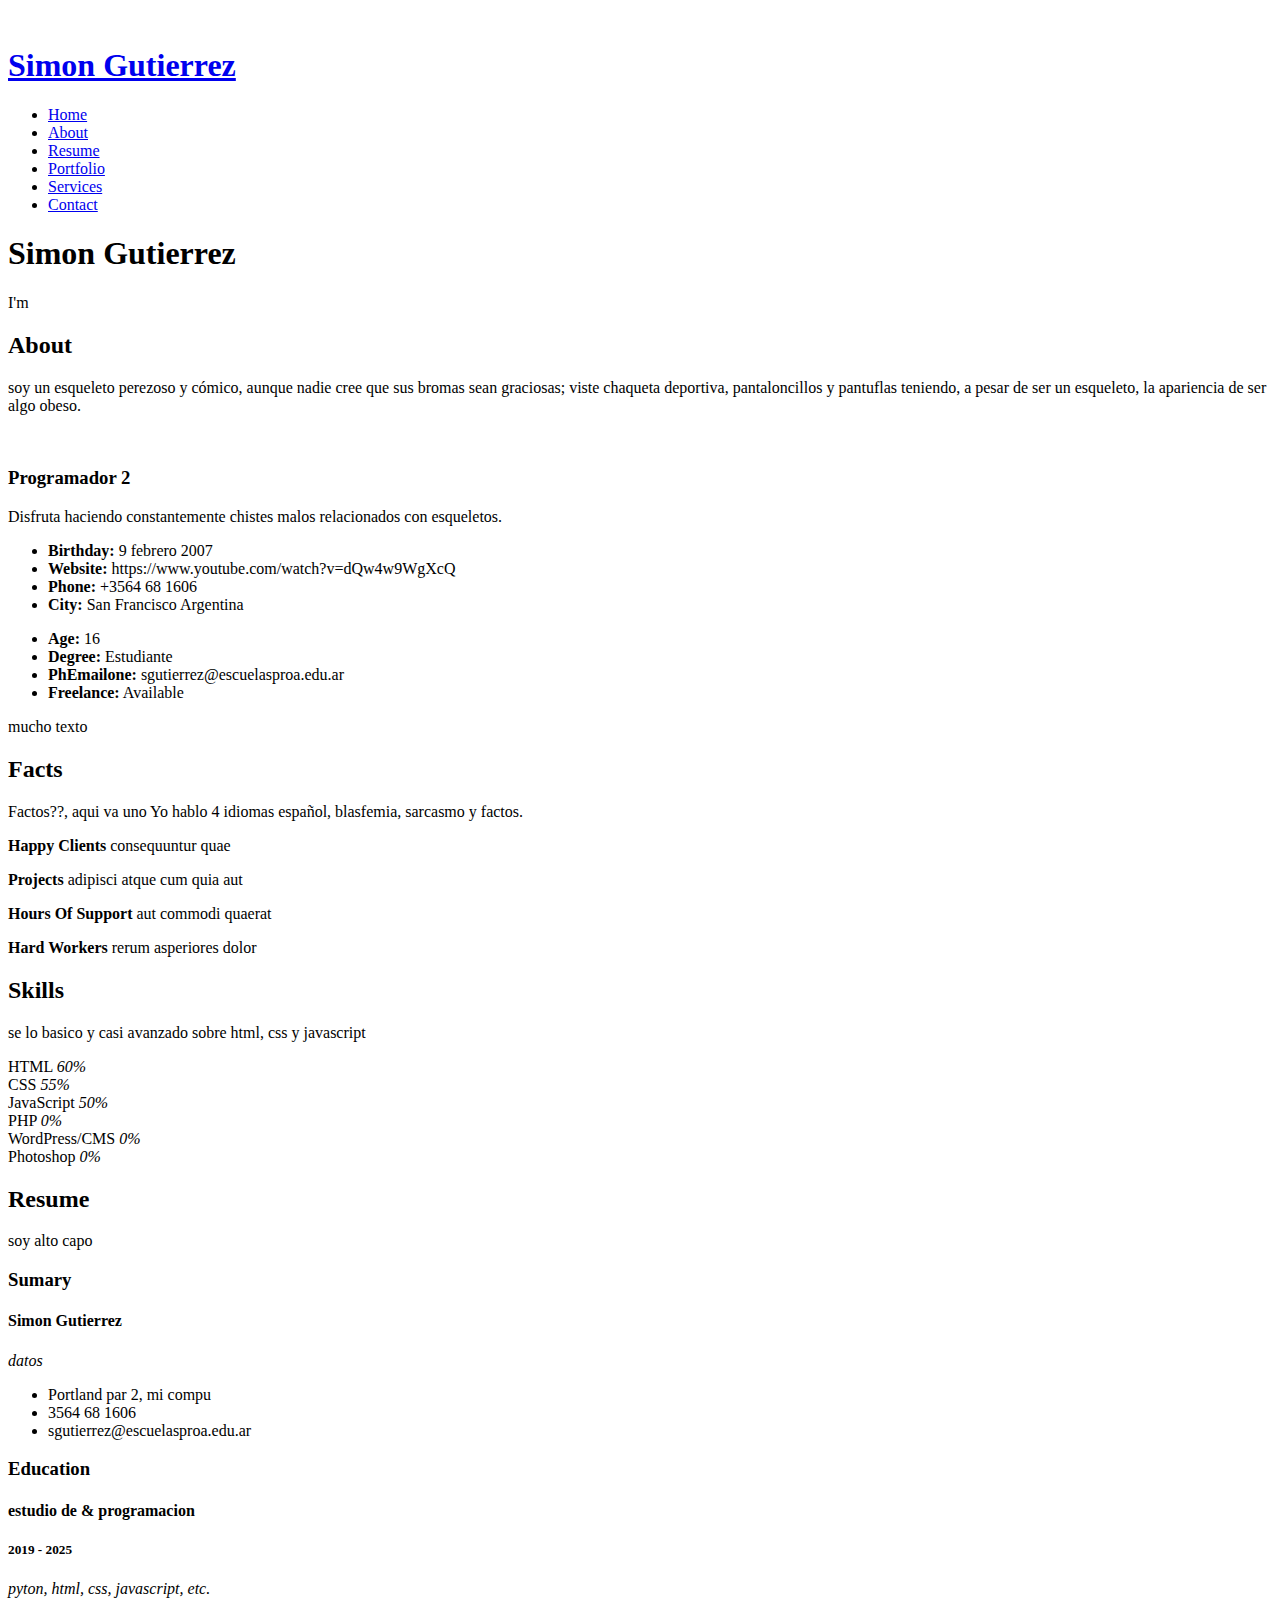
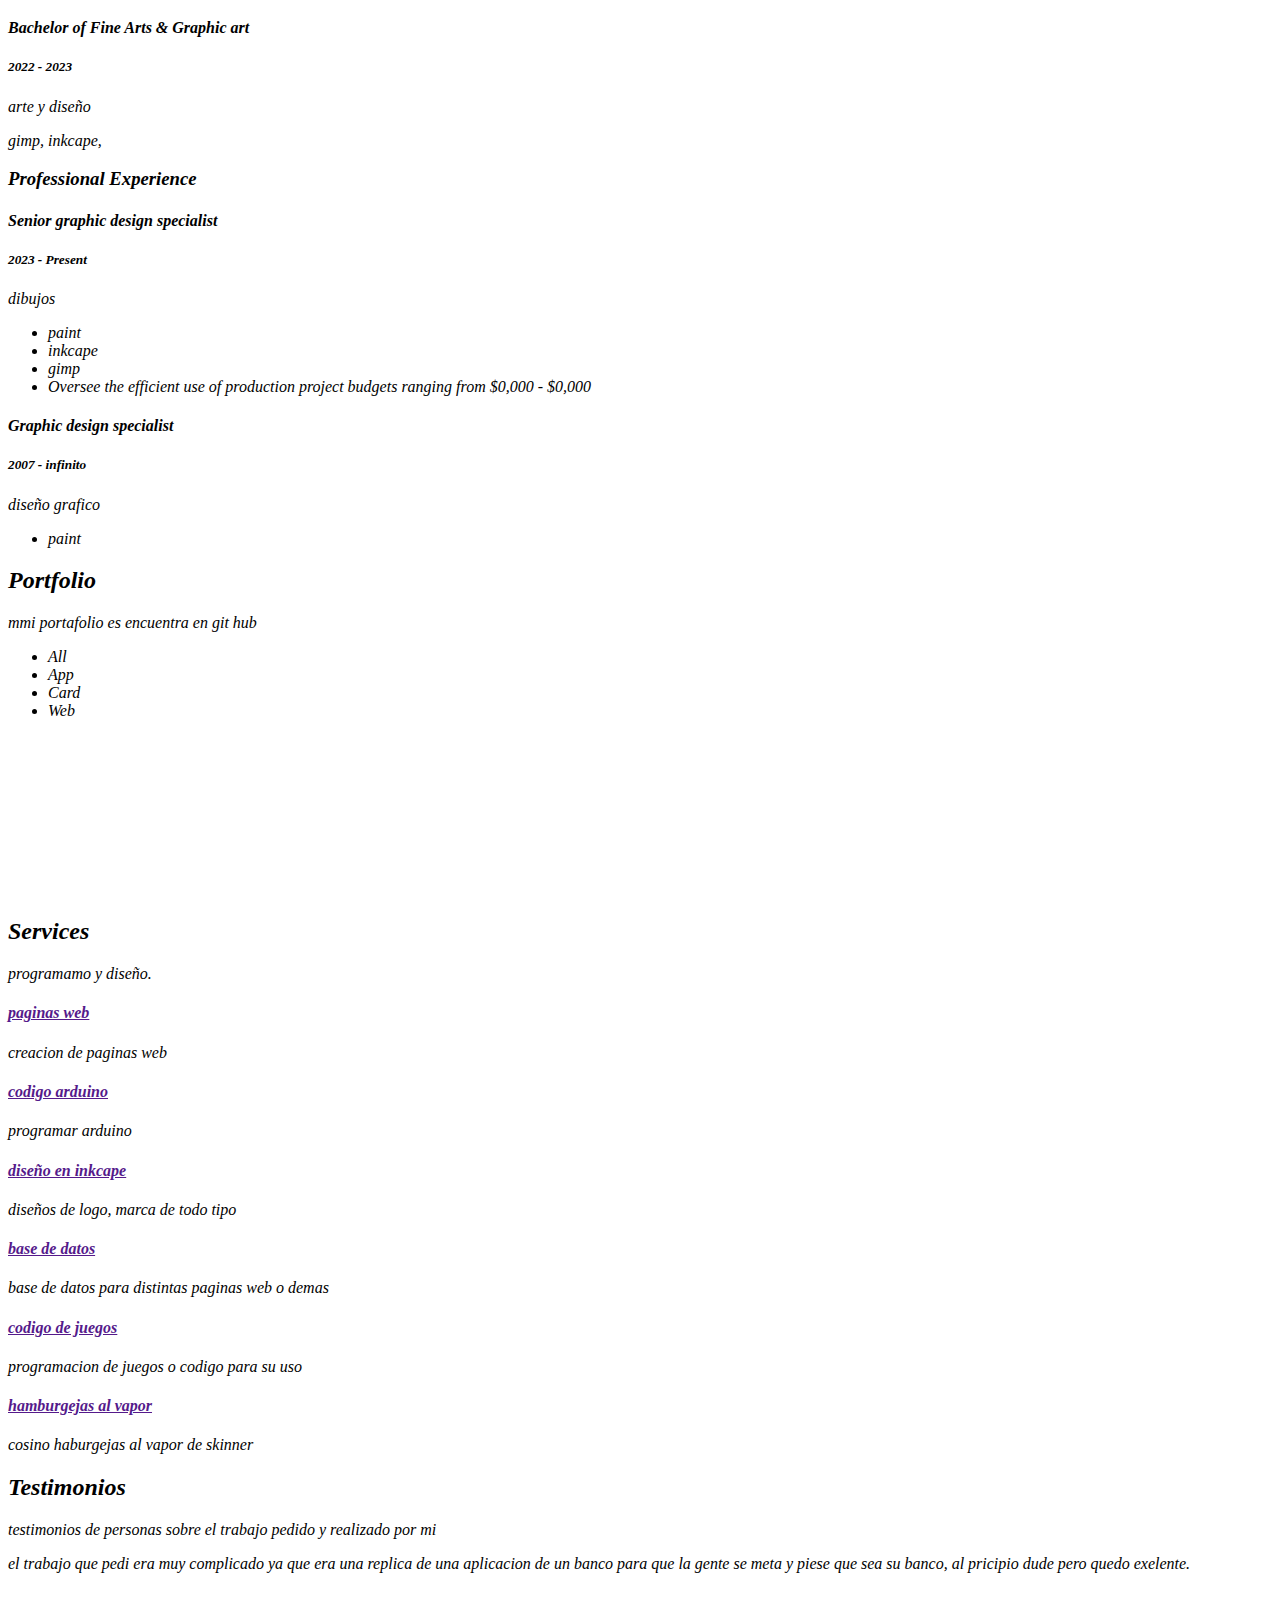
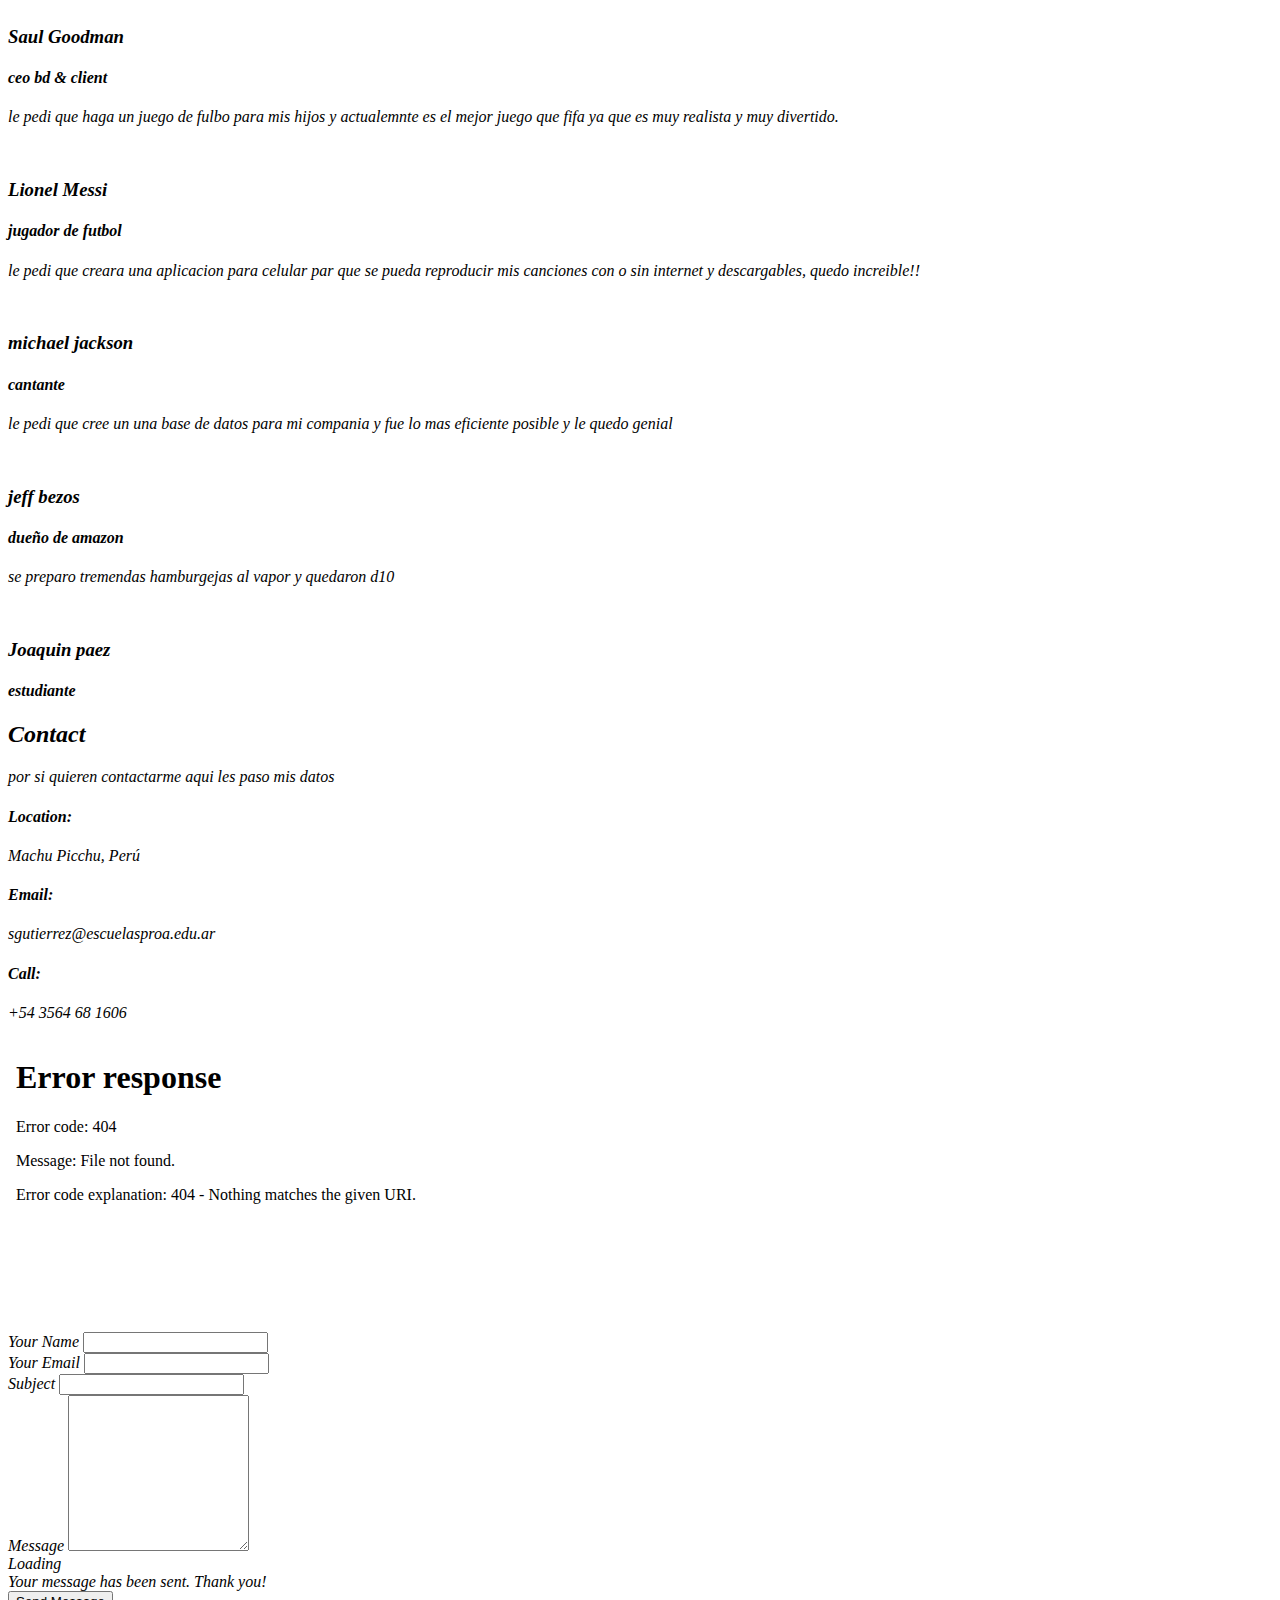
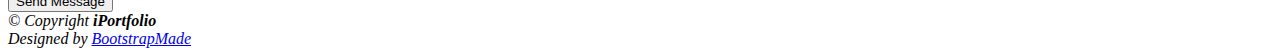
==== index.html @ d814355e "Add files via upload" ====
<!DOCTYPE html>
<html lang="en">

<head>
  <meta charset="utf-8">
  <meta content="width=device-width, initial-scale=1.0" name="viewport">

  <title>iPortfolio Bootstrap Template - Index</title>
  <meta content="" name="description">
  <meta content="" name="keywords">

  <!-- Favicons -->
  <link href="assets/img/favicon.png" rel="icon">
  <link href="assets/img/apple-touch-icon.png" rel="apple-touch-icon">

  <!-- Google Fonts -->
  <link href="https://fonts.googleapis.com/css?family=Open+Sans:300,300i,400,400i,600,600i,700,700i|Raleway:300,300i,400,400i,500,500i,600,600i,700,700i|Poppins:300,300i,400,400i,500,500i,600,600i,700,700i" rel="stylesheet">

  <!-- Vendor CSS Files -->
  <link href="assets/vendor/aos/aos.css" rel="stylesheet">
  <link href="assets/vendor/bootstrap/css/bootstrap.min.css" rel="stylesheet">
  <link href="assets/vendor/bootstrap-icons/bootstrap-icons.css" rel="stylesheet">
  <link href="assets/vendor/boxicons/css/boxicons.min.css" rel="stylesheet">
  <link href="assets/vendor/glightbox/css/glightbox.min.css" rel="stylesheet">
  <link href="assets/vendor/swiper/swiper-bundle.min.css" rel="stylesheet">

  <!-- Template Main CSS File -->
  <link href="assets/css/style.css" rel="stylesheet">

  <!-- =======================================================
  * Template Name: iPortfolio
  * Updated: Sep 18 2023 with Bootstrap v5.3.2
  * Template URL: https://bootstrapmade.com/iportfolio-bootstrap-portfolio-websites-template/
  * Author: BootstrapMade.com
  * License: https://bootstrapmade.com/license/
  ======================================================== -->
</head>

<body>

  <!-- ======= Mobile nav toggle button ======= -->
  <i class="bi bi-list mobile-nav-toggle d-xl-none"></i>

  <!-- ======= Header ======= -->
  <header id="header">
    <div class="d-flex flex-column">

      <div class="profile">
        <img src="assets/img/Gear_Fifth.webp" alt="" class="img-fluid rounded-circle">
        <h1 class="text-light"><a href="index.html">Simon Gutierrez</a></h1>
        <div class="social-links mt-3 text-center">
          <a href="#" class="twitter"><i class="bx bxl-twitter"></i></a>
          <a href="#" class="facebook"><i class="bx bxl-facebook"></i></a>
          <a href="#" class="instagram"><i class="bx bxl-instagram"></i></a>
          <a href="#" class="google-plus"><i class="bx bxl-skype"></i></a>
          <a href="#" class="linkedin"><i class="bx bxl-linkedin"></i></a>
        </div>
      </div>

      <nav id="navbar" class="nav-menu navbar">
        <ul>
          <li><a href="#hero" class="nav-link scrollto active"><i class="bx bx-home"></i> <span>Home</span></a></li>
          <li><a href="#about" class="nav-link scrollto"><i class="bx bx-user"></i> <span>About</span></a></li>
          <li><a href="#resume" class="nav-link scrollto"><i class="bx bx-file-blank"></i> <span>Resume</span></a></li>
          <li><a href="#portfolio" class="nav-link scrollto"><i class="bx bx-book-content"></i> <span>Portfolio</span></a></li>
          <li><a href="#services" class="nav-link scrollto"><i class="bx bx-server"></i> <span>Services</span></a></li>
          <li><a href="#contact" class="nav-link scrollto"><i class="bx bx-envelope"></i> <span>Contact</span></a></li>
        </ul>
      </nav><!-- .nav-menu -->
    </div>
  </header><!-- End Header -->

  <!-- ======= Hero Section ======= -->
  <section id="hero" class="d-flex flex-column justify-content-center align-items-center">
    <div class="hero-container" data-aos="fade-in">
      <h1>Simon Gutierrez</h1>
      <p>I'm <span class="typed" data-typed-items="Designer, Developer, Freelancer, Photographer"></span></p>
    </div>
  </section><!-- End Hero -->

  <main id="main">

    <!-- ======= About Section ======= -->
    <section id="about" class="about">
      <div class="container">

        <div class="section-title">
          <h2>About</h2>
          <p>soy un esqueleto perezoso y cómico, aunque nadie cree que sus bromas sean graciosas; viste chaqueta deportiva, pantaloncillos y pantuflas teniendo, a pesar de ser un esqueleto, la apariencia de ser algo obeso.</p>
        </div>

        <div class="row">
          <div class="col-lg-4" data-aos="fade-right">
            <img src="assets/img/Gear_Fifth.webp" class="img-fluid" alt="">
          </div>
          <div class="col-lg-8 pt-4 pt-lg-0 content" data-aos="fade-left">
            <h3>Programador 2</h3>
            <p class="fst-italic">
              Disfruta haciendo constantemente chistes malos relacionados con esqueletos.
            </p>
            <div class="row">
              <div class="col-lg-6">
                <ul>
                  <li><i class="bi bi-chevron-right"></i> <strong>Birthday:</strong> <span>9 febrero 2007</span></li>
                  <li><i class="bi bi-chevron-right"></i> <strong>Website:</strong> <span>https://www.youtube.com/watch?v=dQw4w9WgXcQ</span></li>
                  <li><i class="bi bi-chevron-right"></i> <strong>Phone:</strong> <span>+3564 68 1606</span></li>
                  <li><i class="bi bi-chevron-right"></i> <strong>City:</strong> <span>San Francisco Argentina</span></li>
                </ul>
              </div>
              <div class="col-lg-6">
                <ul>
                  <li><i class="bi bi-chevron-right"></i> <strong>Age:</strong> <span>16</span></li>
                  <li><i class="bi bi-chevron-right"></i> <strong>Degree:</strong> <span>Estudiante</span></li>
                  <li><i class="bi bi-chevron-right"></i> <strong>PhEmailone:</strong> <span>sgutierrez@escuelasproa.edu.ar</span></li>
                  <li><i class="bi bi-chevron-right"></i> <strong>Freelance:</strong> <span>Available</span></li>
                </ul>
              </div>
            </div>
            <p>
              mucho texto
            </p>
          </div>
        </div>

      </div>
    </section><!-- End About Section -->

    <!-- ======= Facts Section ======= -->
    <section id="facts" class="facts">
      <div class="container">

        <div class="section-title">
          <h2>Facts</h2>
          <p>Factos??, aqui va uno Yo hablo 4 idiomas español, blasfemia, sarcasmo y factos.</p>
        </div>

        <div class="row no-gutters">

          <div class="col-lg-3 col-md-6 d-md-flex align-items-md-stretch" data-aos="fade-up">
            <div class="count-box">
              <i class="bi bi-emoji-smile"></i>
              <span data-purecounter-start="0" data-purecounter-end="-101" data-purecounter-duration="2" class="purecounter"></span>
              <p><strong>Happy Clients</strong> consequuntur quae</p>
            </div>
          </div>

          <div class="col-lg-3 col-md-6 d-md-flex align-items-md-stretch" data-aos="fade-up" data-aos-delay="100">
            <div class="count-box">
              <i class="bi bi-journal-richtext"></i>
              <span data-purecounter-start="0" data-purecounter-end="2" data-purecounter-duration="1" class="purecounter"></span>
              <p><strong>Projects</strong> adipisci atque cum quia aut</p>
            </div>
          </div>

          <div class="col-lg-3 col-md-6 d-md-flex align-items-md-stretch" data-aos="fade-up" data-aos-delay="200">
            <div class="count-box">
              <i class="bi bi-headset"></i>
              <span data-purecounter-start="0" data-purecounter-end="∞" data-purecounter-duration="1" class="purecounter"></span>
              <p><strong>Hours Of Support</strong> aut commodi quaerat</p>
            </div>
          </div>

          <div class="col-lg-3 col-md-6 d-md-flex align-items-md-stretch" data-aos="fade-up" data-aos-delay="300">
            <div class="count-box">
              <i class="bi bi-people"></i>
              <span data-purecounter-start="0" data-purecounter-end="1" data-purecounter-duration="1" class="purecounter"></span>
              <p><strong>Hard Workers</strong> rerum asperiores dolor</p>
            </div>
          </div>

        </div>

      </div>
    </section><!-- End Facts Section -->

    <!-- ======= Skills Section ======= -->
    <section id="skills" class="skills section-bg">
      <div class="container">

        <div class="section-title">
          <h2>Skills</h2>
          <p> se lo basico y casi avanzado sobre html, css y javascript</p>
        </div>

        <div class="row skills-content">

          <div class="col-lg-6" data-aos="fade-up">

            <div class="progress">
              <span class="skill">HTML <i class="val">60%</i></span>
              <div class="progress-bar-wrap">
                <div class="progress-bar" role="progressbar" aria-valuenow="60" aria-valuemin="0" aria-valuemax="100"></div>
              </div>
            </div>

            <div class="progress">
              <span class="skill">CSS <i class="val">55%</i></span>
              <div class="progress-bar-wrap">
                <div class="progress-bar" role="progressbar" aria-valuenow="55" aria-valuemin="0" aria-valuemax="100"></div>
              </div>
            </div>

            <div class="progress">
              <span class="skill">JavaScript <i class="val">50%</i></span>
              <div class="progress-bar-wrap">
                <div class="progress-bar" role="progressbar" aria-valuenow="50" aria-valuemin="0" aria-valuemax="100"></div>
              </div>
            </div>

          </div>

          <div class="col-lg-6" data-aos="fade-up" data-aos-delay="100">

            <div class="progress">
              <span class="skill">PHP <i class="val">0%</i></span>
              <div class="progress-bar-wrap">
                <div class="progress-bar" role="progressbar" aria-valuenow="0" aria-valuemin="0" aria-valuemax="100"></div>
              </div>
            </div>

            <div class="progress">
              <span class="skill">WordPress/CMS <i class="val">0%</i></span>
              <div class="progress-bar-wrap">
                <div class="progress-bar" role="progressbar" aria-valuenow="0" aria-valuemin="0" aria-valuemax="100"></div>
              </div>
            </div>

            <div class="progress">
              <span class="skill">Photoshop <i class="val">0%</i></span>
              <div class="progress-bar-wrap">
                <div class="progress-bar" role="progressbar" aria-valuenow="0" aria-valuemin="0" aria-valuemax="100"></div>
              </div>
            </div>

          </div>

        </div>

      </div>
    </section><!-- End Skills Section -->

    <!-- ======= Resume Section ======= -->
    <section id="resume" class="resume">
      <div class="container">

        <div class="section-title">
          <h2>Resume</h2>
          <p> soy alto capo</p>
        </div>

        <div class="row">
          <div class="col-lg-6" data-aos="fade-up">
            <h3 class="resume-title">Sumary</h3>
            <div class="resume-item pb-0">
              <h4>Simon Gutierrez</h4>
              <p><em> datos</em></p>
              <ul>
                <li>Portland par 2, mi compu</li>
                <li>3564 68 1606</li>
                <li>sgutierrez@escuelasproa.edu.ar</li>
              </ul>
            </div>

            <h3 class="resume-title">Education</h3>
            <div class="resume-item">
              <h4> estudio de &amp; programacion</h4>
              <h5>2019 - 2025</h5>
              <p><em>  pyton, html, css, javascript, etc.</p>
            </div>
            <div class="resume-item">
              <h4>Bachelor of Fine Arts &amp; Graphic art</h4>
              <h5>2022 - 2023</h5>
              <p><em> arte y diseño</em></p>
              <p>gimp, inkcape, </p>
            </div>
          </div>
          <div class="col-lg-6" data-aos="fade-up" data-aos-delay="100">
            <h3 class="resume-title">Professional Experience</h3>
            <div class="resume-item">
              <h4>Senior graphic design specialist</h4>
              <h5>2023 - Present</h5>
              <p><em> dibujos  </em></p>
              <ul>
                <li>paint</li>
                <li>inkcape </li>
                <li>gimp</li>
                <li>Oversee the efficient use of production project budgets ranging from $0,000 - $0,000</li>
              </ul>
            </div>
            <div class="resume-item">
              <h4>Graphic design specialist</h4>
              <h5>2007 - infinito</h5>
              <p><em>diseño grafico</em></p>
              <ul>
                <li>paint</li>
               
              </ul>
            </div>
          </div>
        </div>

      </div>
    </section><!-- End Resume Section -->

    <!-- ======= Portfolio Section ======= -->
    <section id="portfolio" class="portfolio section-bg">
      <div class="container">

        <div class="section-title">
          <h2>Portfolio</h2>
          <p>mmi portafolio es encuentra en git hub</p>
        </div>

        <div class="row" data-aos="fade-up">
          <div class="col-lg-12 d-flex justify-content-center">
            <ul id="portfolio-flters">
              <li data-filter="*" class="filter-active">All</li>
              <li data-filter=".filter-app">App</li>
              <li data-filter=".filter-card">Card</li>
              <li data-filter=".filter-web">Web</li>
            </ul>
          </div>
        </div>

        <div class="row portfolio-container" data-aos="fade-up" data-aos-delay="100">

          <div class="col-lg-4 col-md-6 portfolio-item filter-app">
            <div class="portfolio-wrap">
              <img src="assets/img/portfolio/portfolio-1.jpg" class="img-fluid" alt="">
              <div class="portfolio-links">
                <a href="assets/img/portfolio/portfolio-1.jpg" data-gallery="portfolioGallery" class="portfolio-lightbox" title="App 1"><i class="bx bx-plus"></i></a>
                <a href="portfolio-details.html" title="More Details"><i class="bx bx-link"></i></a>
              </div>
            </div>
          </div>

          <div class="col-lg-4 col-md-6 portfolio-item filter-web">
            <div class="portfolio-wrap">
              <img src="assets/img/portfolio/portfolio-2.jpg" class="img-fluid" alt="">
              <div class="portfolio-links">
                <a href="assets/img/portfolio/portfolio-2.jpg" data-gallery="portfolioGallery" class="portfolio-lightbox" title="Web 3"><i class="bx bx-plus"></i></a>
                <a href="portfolio-details.html" title="More Details"><i class="bx bx-link"></i></a>
              </div>
            </div>
          </div>

          <div class="col-lg-4 col-md-6 portfolio-item filter-app">
            <div class="portfolio-wrap">
              <img src="assets/img/portfolio/portfolio-3.jpg" class="img-fluid" alt="">
              <div class="portfolio-links">
                <a href="assets/img/portfolio/portfolio-3.jpg" data-gallery="portfolioGallery" class="portfolio-lightbox" title="App 2"><i class="bx bx-plus"></i></a>
                <a href="portfolio-details.html" title="More Details"><i class="bx bx-link"></i></a>
              </div>
            </div>
          </div>

          <div class="col-lg-4 col-md-6 portfolio-item filter-card">
            <div class="portfolio-wrap">
              <img src="assets/img/portfolio/portfolio-4.jpg" class="img-fluid" alt="">
              <div class="portfolio-links">
                <a href="assets/img/portfolio/portfolio-4.jpg" data-gallery="portfolioGallery" class="portfolio-lightbox" title="Card 2"><i class="bx bx-plus"></i></a>
                <a href="portfolio-details.html" title="More Details"><i class="bx bx-link"></i></a>
              </div>
            </div>
          </div>

          <div class="col-lg-4 col-md-6 portfolio-item filter-web">
            <div class="portfolio-wrap">
              <img src="assets/img/portfolio/portfolio-5.jpg" class="img-fluid" alt="">
              <div class="portfolio-links">
                <a href="assets/img/portfolio/portfolio-5.jpg" data-gallery="portfolioGallery" class="portfolio-lightbox" title="Web 2"><i class="bx bx-plus"></i></a>
                <a href="portfolio-details.html" title="More Details"><i class="bx bx-link"></i></a>
              </div>
            </div>
          </div>

          <div class="col-lg-4 col-md-6 portfolio-item filter-app">
            <div class="portfolio-wrap">
              <img src="assets/img/portfolio/portfolio-6.jpg" class="img-fluid" alt="">
              <div class="portfolio-links">
                <a href="assets/img/portfolio/portfolio-6.jpg" data-gallery="portfolioGallery" class="portfolio-lightbox" title="App 3"><i class="bx bx-plus"></i></a>
                <a href="portfolio-details.html" title="More Details"><i class="bx bx-link"></i></a>
              </div>
            </div>
          </div>

          <div class="col-lg-4 col-md-6 portfolio-item filter-card">
            <div class="portfolio-wrap">
              <img src="assets/img/portfolio/portfolio-7.jpg" class="img-fluid" alt="">
              <div class="portfolio-links">
                <a href="assets/img/portfolio/portfolio-7.jpg" data-gallery="portfolioGallery" class="portfolio-lightbox" title="Card 1"><i class="bx bx-plus"></i></a>
                <a href="portfolio-details.html" title="More Details"><i class="bx bx-link"></i></a>
              </div>
            </div>
          </div>

          <div class="col-lg-4 col-md-6 portfolio-item filter-card">
            <div class="portfolio-wrap">
              <img src="assets/img/portfolio/portfolio-8.jpg" class="img-fluid" alt="">
              <div class="portfolio-links">
                <a href="assets/img/portfolio/portfolio-8.jpg" data-gallery="portfolioGallery" class="portfolio-lightbox" title="Card 3"><i class="bx bx-plus"></i></a>
                <a href="portfolio-details.html" title="More Details"><i class="bx bx-link"></i></a>
              </div>
            </div>
          </div>

          <div class="col-lg-4 col-md-6 portfolio-item filter-web">
            <div class="portfolio-wrap">
              <img src="assets/img/portfolio/portfolio-9.jpg" class="img-fluid" alt="">
              <div class="portfolio-links">
                <a href="assets/img/portfolio/portfolio-9.jpg" data-gallery="portfolioGallery" class="portfolio-lightbox" title="Web 3"><i class="bx bx-plus"></i></a>
                <a href="portfolio-details.html" title="More Details"><i class="bx bx-link"></i></a>
              </div>
            </div>
          </div>

        </div>

      </div>
    </section><!-- End Portfolio Section -->

    <!-- ======= Services Section ======= -->
    <section id="services" class="services">
      <div class="container">

        <div class="section-title">
          <h2>Services</h2>
          <p>programamo y diseño.</p>
        </div>

        <div class="row">
          <div class="col-lg-4 col-md-6 icon-box" data-aos="fade-up">
            <div class="icon"><i class="bi bi-briefcase"></i></div>
            <h4 class="title"><a href="">paginas web</a></h4>
            <p class="description">creacion de paginas web </p>
          </div>
          <div class="col-lg-4 col-md-6 icon-box" data-aos="fade-up" data-aos-delay="100">
            <div class="icon"><i class="bi bi-card-checklist"></i></div>
            <h4 class="title"><a href="">codigo arduino</a></h4>
            <p class="description">programar arduino</p>
          </div>
          <div class="col-lg-4 col-md-6 icon-box" data-aos="fade-up" data-aos-delay="200">
            <div class="icon"><i class="bi bi-bar-chart"></i></div>
            <h4 class="title"><a href="">diseño en inkcape</a></h4>
            <p class="description">diseños de logo, marca de todo tipo</p>
          </div>
          <div class="col-lg-4 col-md-6 icon-box" data-aos="fade-up" data-aos-delay="300">
            <div class="icon"><i class="bi bi-binoculars"></i></div>
            <h4 class="title"><a href="">base de datos</a></h4>
            <p class="description">base de datos para distintas paginas web o demas</p>
          </div>
          <div class="col-lg-4 col-md-6 icon-box" data-aos="fade-up" data-aos-delay="400">
            <div class="icon"><i class="bi bi-brightness-high"></i></div>
            <h4 class="title"><a href="">codigo de juegos</a></h4>
            <p class="description">programacion de juegos o codigo para su uso</p>
          </div>
          <div class="col-lg-4 col-md-6 icon-box" data-aos="fade-up" data-aos-delay="500">
            <div class="icon"><i class="bi bi-calendar4-week"></i></div>
            <h4 class="title"><a href="">hamburgejas al vapor</a></h4>
            <p class="description">cosino haburgejas al vapor de skinner</p>
          </div>
        </div>

      </div>
    </section><!-- End Services Section -->

    <!-- ======= Testimonials Section ======= -->
    <section id="testimonials" class="testimonials section-bg">
      <div class="container">

        <div class="section-title">
          <h2>Testimonios</h2>
          <p>testimonios de personas sobre el trabajo pedido y realizado por mi</p>
        </div>

        <div class="testimonials-slider swiper" data-aos="fade-up" data-aos-delay="100">
          <div class="swiper-wrapper">

            <div class="swiper-slide">
              <div class="testimonial-item" data-aos="fade-up">
                <p>
                  <i class="bx bxs-quote-alt-left quote-icon-left"></i>
                  el trabajo que pedi era muy complicado ya que era una replica de una aplicacion de un banco para que la gente se meta y piese que sea su banco, al pricipio dude pero quedo exelente.
                  <i class="bx bxs-quote-alt-right quote-icon-right"></i>
                </p>
                <img src="assets/img/saul.jpg" class="testimonial-img" alt="">
                <h3>Saul Goodman</h3>
                <h4>ceo bd &amp; client</h4>
              </div>
            </div><!-- End testimonial item -->

            <div class="swiper-slide">
              <div class="testimonial-item" data-aos="fade-up" data-aos-delay="100">
                <p>
                  <i class="bx bxs-quote-alt-left quote-icon-left"></i>
                  le pedi que haga un juego de fulbo para mis hijos y actualemnte es el mejor juego que fifa ya que es muy realista y muy divertido.
                  <i class="bx bxs-quote-alt-right quote-icon-right"></i>
                </p>
                <img src="assets/img/messi.jpg" class="testimonial-img" alt="">
                <h3>Lionel Messi</h3>
                <h4>jugador de futbol</h4>
              </div>
            </div><!-- End testimonial item -->

            <div class="swiper-slide">
              <div class="testimonial-item" data-aos="fade-up" data-aos-delay="200">
                <p>
                  <i class="bx bxs-quote-alt-left quote-icon-left"></i>
                  le pedi que creara una aplicacion para celular par que se pueda reproducir mis canciones con o sin internet y descargables, quedo increible!!
                  <i class="bx bxs-quote-alt-right quote-icon-right"></i>
                </p>
                <img src="assets/img/hehe.jpg" class="testimonial-img" alt="">
                <h3>michael jackson</h3>
                <h4>cantante</h4>
              </div>
            </div><!-- End testimonial item -->

            <div class="swiper-slide">
              <div class="testimonial-item" data-aos="fade-up" data-aos-delay="300">
                <p>
                  <i class="bx bxs-quote-alt-left quote-icon-left"></i>
                  le pedi que cree un una base de datos para mi compania y fue lo mas eficiente posible y le quedo genial
                  <i class="bx bxs-quote-alt-right quote-icon-right"></i>
                </p>
                <img src="assets/img/jeff.jpg" class="testimonial-img" alt="">
                <h3>jeff bezos</h3>
                <h4>dueño de amazon</h4>
              </div>
            </div><!-- End testimonial item -->

            <div class="swiper-slide">
              <div class="testimonial-item" data-aos="fade-up" data-aos-delay="400">
                <p>
                  <i class="bx bxs-quote-alt-left quote-icon-left"></i>
                  se preparo tremendas hamburgejas al vapor y quedaron d10
                  <i class="bx bxs-quote-alt-right quote-icon-right"></i>
                </p>
                <img src="assets/img/kiwi.jpg" class="testimonial-img" alt="">
                <h3>Joaquin paez</h3>
                <h4>estudiante</h4>
              </div>
            </div><!-- End testimonial item -->

          </div>
          <div class="swiper-pagination"></div>
        </div>

      </div>
    </section><!-- End Testimonials Section -->

    <!-- ======= Contact Section ======= -->
    <section id="contact" class="contact">
      <div class="container">

        <div class="section-title">
          <h2>Contact</h2>
          <p>por si quieren contactarme aqui les paso mis datos</p>
        </div>

        <div class="row" data-aos="fade-in">

          <div class="col-lg-5 d-flex align-items-stretch">
            <div class="info">
              <div class="address">
                <i class="bi bi-geo-alt"></i>
                <h4>Location:</h4>
                <p>Machu Picchu, Perú</p>
              </div>

              <div class="email">
                <i class="bi bi-envelope"></i>
                <h4>Email:</h4>
                <p>sgutierrez@escuelasproa.edu.ar</p>
              </div>

              <div class="phone">
                <i class="bi bi-phone"></i>
                <h4>Call:</h4>
                <p>+54 3564 68 1606</p>
              </div>

              <iframe src="assets/img/perucausa.jpg" frameborder="0" style="border:0; width: 100%; height: 290px;" allowfullscreen></iframe>
            </div>

          </div>

          <div class="col-lg-7 mt-5 mt-lg-0 d-flex align-items-stretch">
            <form action="forms/contact.php" method="post" role="form" class="php-email-form">
              <div class="row">
                <div class="form-group col-md-6">
                  <label for="name">Your Name</label>
                  <input type="text" name="name" class="form-control" id="name" required>
                </div>
                <div class="form-group col-md-6">
                  <label for="name">Your Email</label>
                  <input type="email" class="form-control" name="email" id="email" required>
                </div>
              </div>
              <div class="form-group">
                <label for="name">Subject</label>
                <input type="text" class="form-control" name="subject" id="subject" required>
              </div>
              <div class="form-group">
                <label for="name">Message</label>
                <textarea class="form-control" name="message" rows="10" required></textarea>
              </div>
              <div class="my-3">
                <div class="loading">Loading</div>
                <div class="error-message"></div>
                <div class="sent-message">Your message has been sent. Thank you!</div>
              </div>
              <div class="text-center"><button type="submit">Send Message</button></div>
            </form>
          </div>

        </div>

      </div>
    </section><!-- End Contact Section -->

  </main><!-- End #main -->

  <!-- ======= Footer ======= -->
  <footer id="footer">
    <div class="container">
      <div class="copyright">
        &copy; Copyright <strong><span>iPortfolio</span></strong>
      </div>
      <div class="credits">
        <!-- All the links in the footer should remain intact. -->
        <!-- You can delete the links only if you purchased the pro version. -->
        <!-- Licensing information: https://bootstrapmade.com/license/ -->
        <!-- Purchase the pro version with working PHP/AJAX contact form: https://bootstrapmade.com/iportfolio-bootstrap-portfolio-websites-template/ -->
        Designed by <a href="https://bootstrapmade.com/">BootstrapMade</a>
      </div>
    </div>
  </footer><!-- End  Footer -->

  <a href="#" class="back-to-top d-flex align-items-center justify-content-center"><i class="bi bi-arrow-up-short"></i></a>

  <!-- Vendor JS Files -->
  <script src="assets/vendor/purecounter/purecounter_vanilla.js"></script>
  <script src="assets/vendor/aos/aos.js"></script>
  <script src="assets/vendor/bootstrap/js/bootstrap.bundle.min.js"></script>
  <script src="assets/vendor/glightbox/js/glightbox.min.js"></script>
  <script src="assets/vendor/isotope-layout/isotope.pkgd.min.js"></script>
  <script src="assets/vendor/swiper/swiper-bundle.min.js"></script>
  <script src="assets/vendor/typed.js/typed.umd.js"></script>
  <script src="assets/vendor/waypoints/noframework.waypoints.js"></script>
  <script src="assets/vendor/php-email-form/validate.js"></script>

  <!-- Template Main JS File -->
  <script src="assets/js/main.js"></script>

</body>

</html>
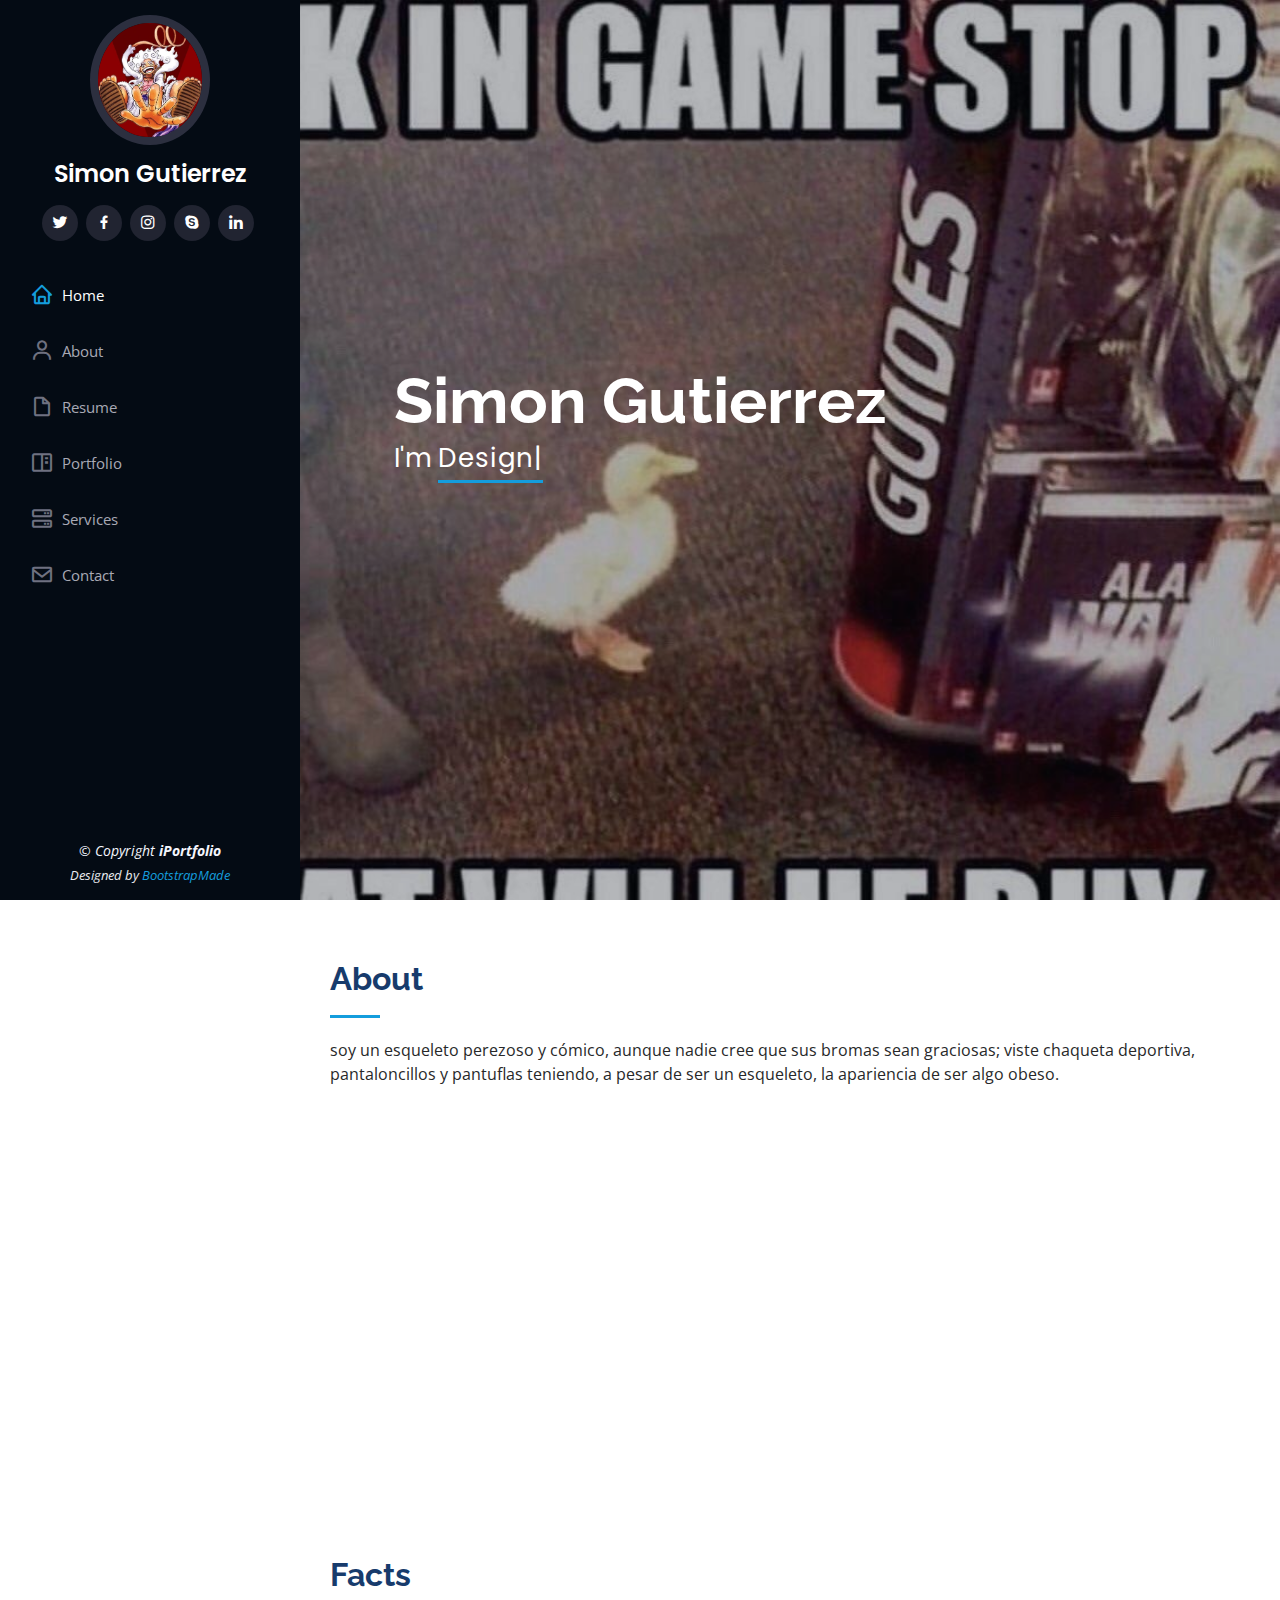
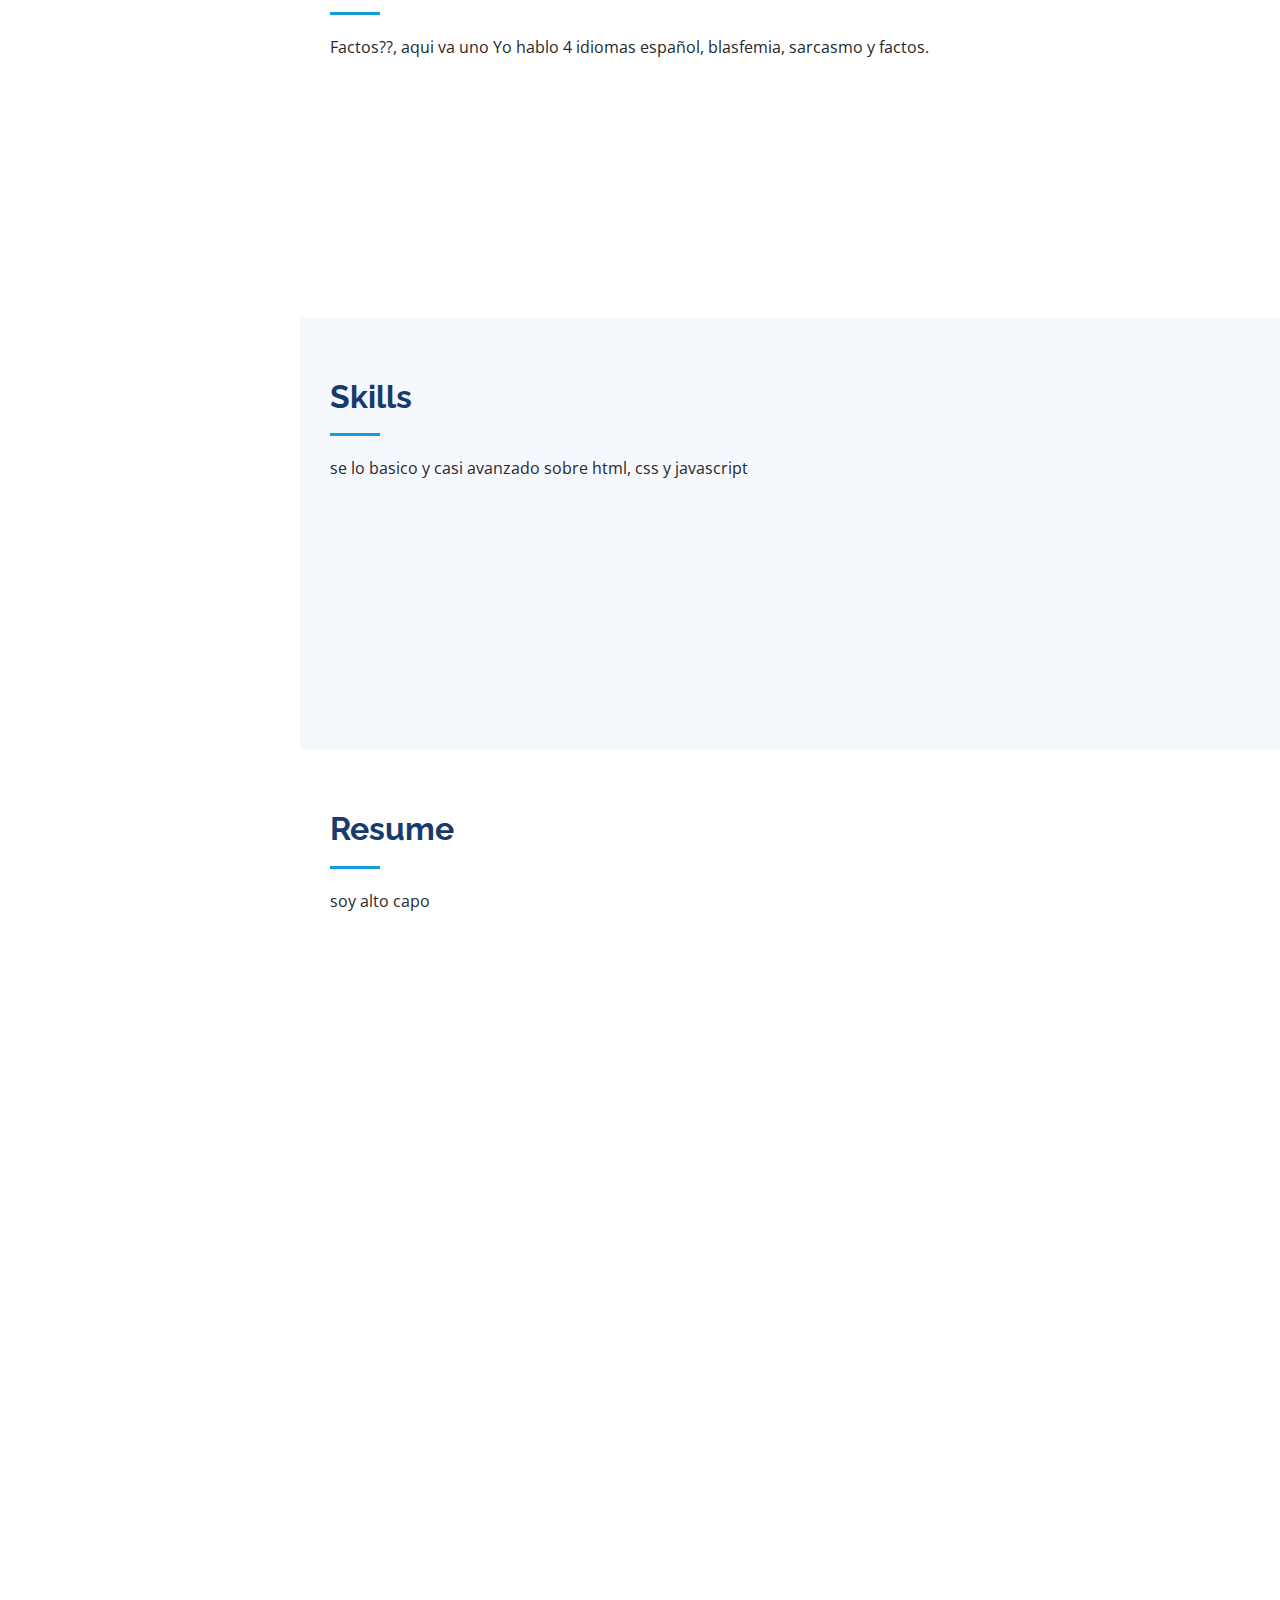
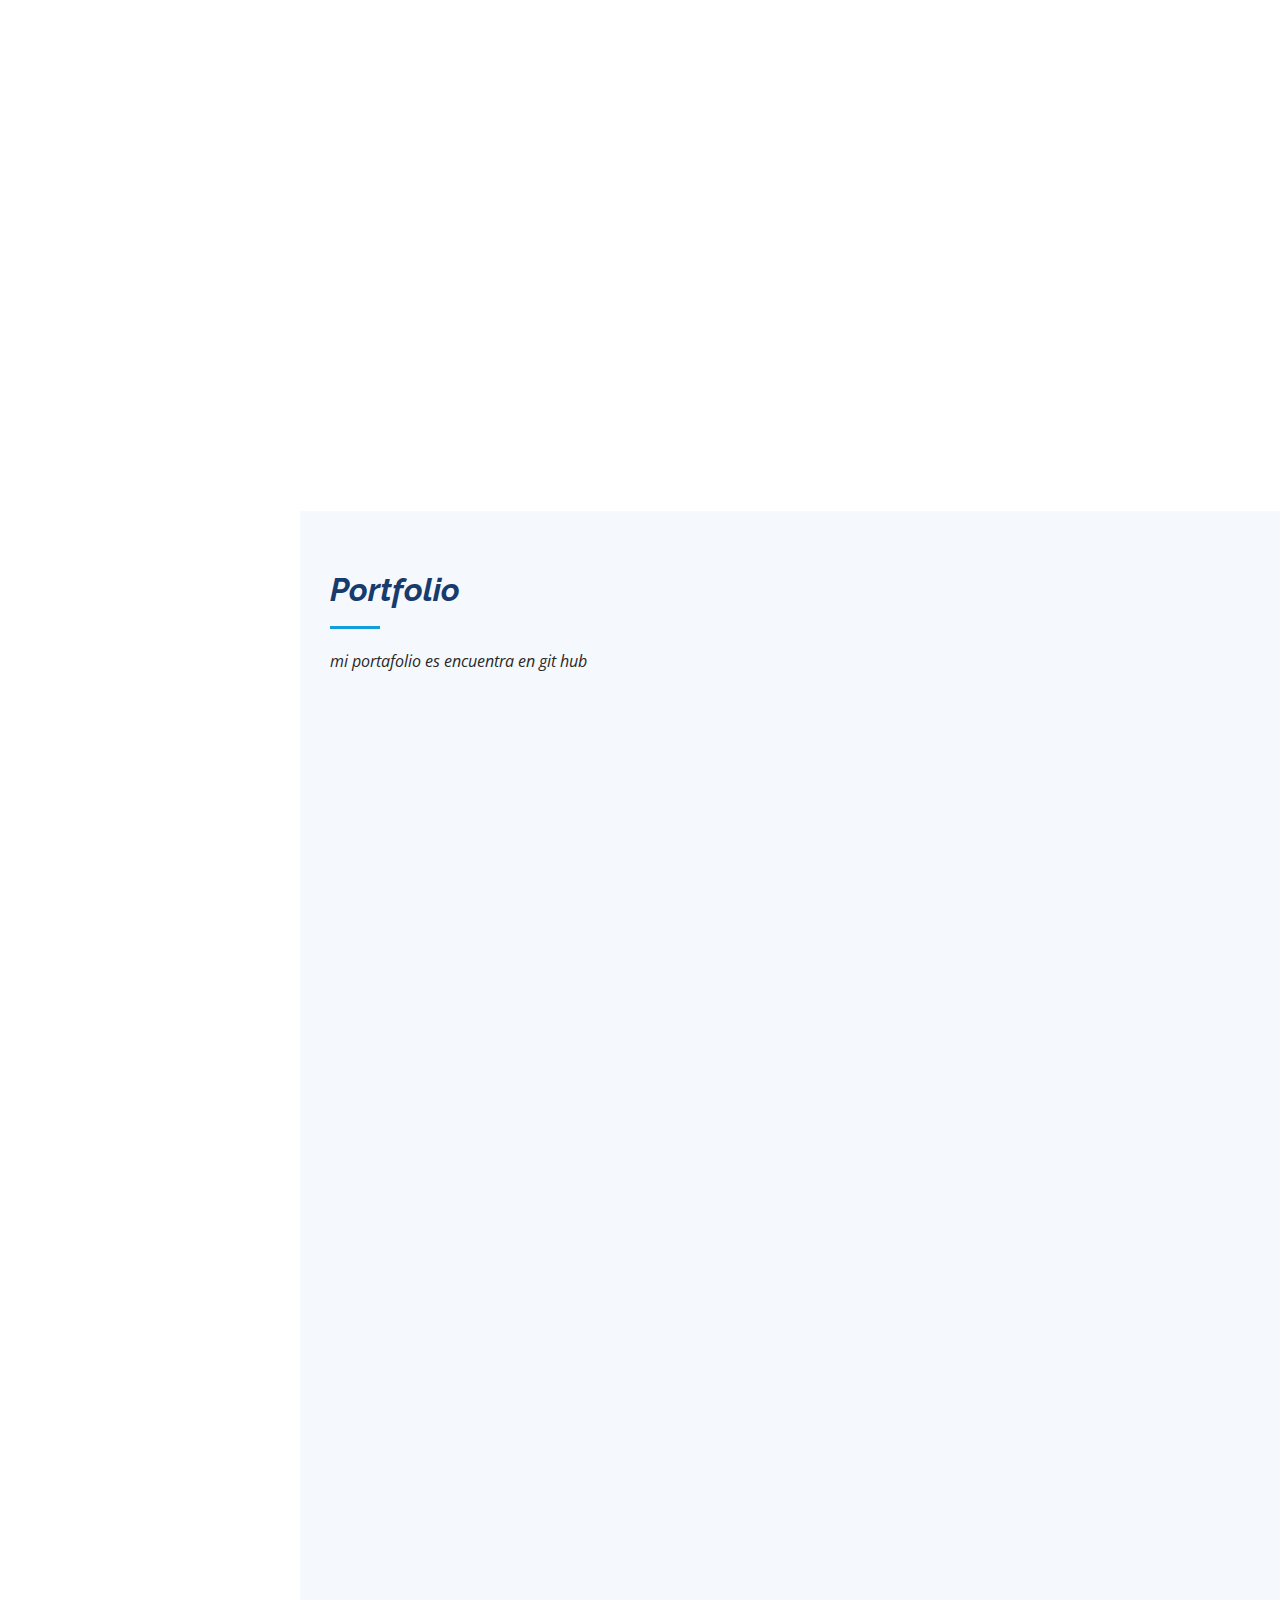
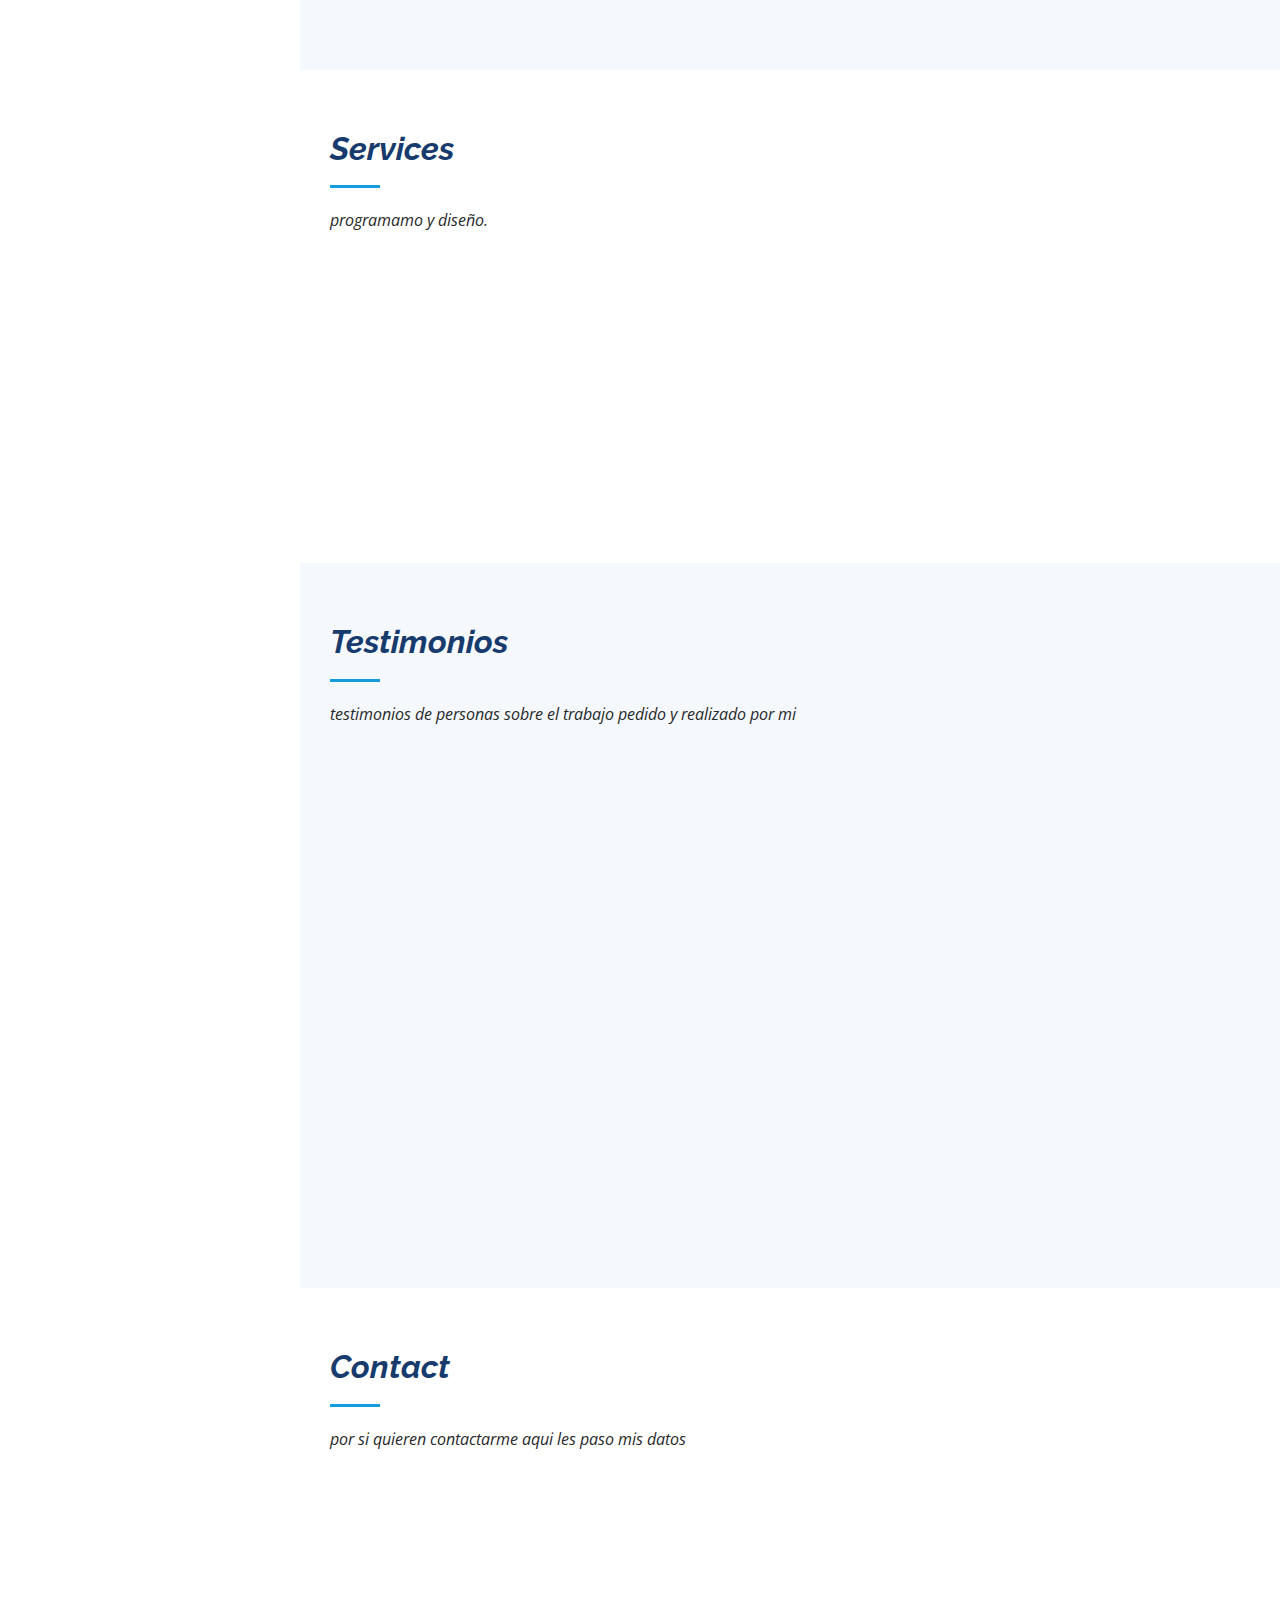
==== commit 4126b0db: "Add files via upload" ====
--- a/index.html
+++ b/index.html
@@ -308,7 +308,7 @@
 
         <div class="section-title">
           <h2>Portfolio</h2>
-          <p>mmi portafolio es encuentra en git hub</p>
+          <p>mi portafolio es encuentra en git hub</p>
         </div>
 
         <div class="row" data-aos="fade-up">
@@ -326,9 +326,9 @@
 
           <div class="col-lg-4 col-md-6 portfolio-item filter-app">
             <div class="portfolio-wrap">
-              <img src="assets/img/portfolio/portfolio-1.jpg" class="img-fluid" alt="">
-              <div class="portfolio-links">
-                <a href="assets/img/portfolio/portfolio-1.jpg" data-gallery="portfolioGallery" class="portfolio-lightbox" title="App 1"><i class="bx bx-plus"></i></a>
+              <img src="assets/img/portfolio/mc.jpg" class="img-fluid" alt="">
+              <div class="portfolio-links">
+                <a href="assets/img/portfolio/mc.jpg" data-gallery="portfolioGallery" class="portfolio-lightbox" title="App 1"><i class="bx bx-plus"></i></a>
                 <a href="portfolio-details.html" title="More Details"><i class="bx bx-link"></i></a>
               </div>
             </div>
@@ -336,9 +336,9 @@
 
           <div class="col-lg-4 col-md-6 portfolio-item filter-web">
             <div class="portfolio-wrap">
-              <img src="assets/img/portfolio/portfolio-2.jpg" class="img-fluid" alt="">
-              <div class="portfolio-links">
-                <a href="assets/img/portfolio/portfolio-2.jpg" data-gallery="portfolioGallery" class="portfolio-lightbox" title="Web 3"><i class="bx bx-plus"></i></a>
+              <img src="assets/img/portfolio/ml.jpg" class="img-fluid" alt="">
+              <div class="portfolio-links">
+                <a href="assets/img/portfolio/ml.png" data-gallery="portfolioGallery" class="portfolio-lightbox" title="Web 3"><i class="bx bx-plus"></i></a>
                 <a href="portfolio-details.html" title="More Details"><i class="bx bx-link"></i></a>
               </div>
             </div>
@@ -346,9 +346,9 @@
 
           <div class="col-lg-4 col-md-6 portfolio-item filter-app">
             <div class="portfolio-wrap">
-              <img src="assets/img/portfolio/portfolio-3.jpg" class="img-fluid" alt="">
-              <div class="portfolio-links">
-                <a href="assets/img/portfolio/portfolio-3.jpg" data-gallery="portfolioGallery" class="portfolio-lightbox" title="App 2"><i class="bx bx-plus"></i></a>
+              <img src="assets/img/portfolio/descarga.jpg" class="img-fluid" alt="">
+              <div class="portfolio-links">
+                <a href="assets/img/portfolio/descarga.jpg" data-gallery="portfolioGallery" class="portfolio-lightbox" title="App 2"><i class="bx bx-plus"></i></a>
                 <a href="portfolio-details.html" title="More Details"><i class="bx bx-link"></i></a>
               </div>
             </div>
@@ -356,9 +356,9 @@
 
           <div class="col-lg-4 col-md-6 portfolio-item filter-card">
             <div class="portfolio-wrap">
-              <img src="assets/img/portfolio/portfolio-4.jpg" class="img-fluid" alt="">
-              <div class="portfolio-links">
-                <a href="assets/img/portfolio/portfolio-4.jpg" data-gallery="portfolioGallery" class="portfolio-lightbox" title="Card 2"><i class="bx bx-plus"></i></a>
+              <img src="assets/img/portfolio/mcard.JPG" class="img-fluid" alt="">
+              <div class="portfolio-links">
+                <a href="assets/img/portfolio/mcard.JPG" data-gallery="portfolioGallery" class="portfolio-lightbox" title="Card 2"><i class="bx bx-plus"></i></a>
                 <a href="portfolio-details.html" title="More Details"><i class="bx bx-link"></i></a>
               </div>
             </div>
@@ -366,9 +366,9 @@
 
           <div class="col-lg-4 col-md-6 portfolio-item filter-web">
             <div class="portfolio-wrap">
-              <img src="assets/img/portfolio/portfolio-5.jpg" class="img-fluid" alt="">
-              <div class="portfolio-links">
-                <a href="assets/img/portfolio/portfolio-5.jpg" data-gallery="portfolioGallery" class="portfolio-lightbox" title="Web 2"><i class="bx bx-plus"></i></a>
+              <img src="assets/img/portfolio/cg.png" class="img-fluid" alt="">
+              <div class="portfolio-links">
+                <a href="assets/img/portfolio/cg.png" data-gallery="portfolioGallery" class="portfolio-lightbox" title="Web 2"><i class="bx bx-plus"></i></a>
                 <a href="portfolio-details.html" title="More Details"><i class="bx bx-link"></i></a>
               </div>
             </div>
@@ -376,9 +376,9 @@
 
           <div class="col-lg-4 col-md-6 portfolio-item filter-app">
             <div class="portfolio-wrap">
-              <img src="assets/img/portfolio/portfolio-6.jpg" class="img-fluid" alt="">
-              <div class="portfolio-links">
-                <a href="assets/img/portfolio/portfolio-6.jpg" data-gallery="portfolioGallery" class="portfolio-lightbox" title="App 3"><i class="bx bx-plus"></i></a>
+              <img src="assets/img/portfolio/sp.png" class="img-fluid" alt="">
+              <div class="portfolio-links">
+                <a href="assets/img/portfolio/sp.png" data-gallery="portfolioGallery" class="portfolio-lightbox" title="App 3"><i class="bx bx-plus"></i></a>
                 <a href="portfolio-details.html" title="More Details"><i class="bx bx-link"></i></a>
               </div>
             </div>
@@ -386,9 +386,9 @@
 
           <div class="col-lg-4 col-md-6 portfolio-item filter-card">
             <div class="portfolio-wrap">
-              <img src="assets/img/portfolio/portfolio-7.jpg" class="img-fluid" alt="">
-              <div class="portfolio-links">
-                <a href="assets/img/portfolio/portfolio-7.jpg" data-gallery="portfolioGallery" class="portfolio-lightbox" title="Card 1"><i class="bx bx-plus"></i></a>
+              <img src="assets/img/portfolio/v.png" class="img-fluid" alt="">
+              <div class="portfolio-links">
+                <a href="assets/img/portfolio/v.png" data-gallery="portfolioGallery" class="portfolio-lightbox" title="Card 1"><i class="bx bx-plus"></i></a>
                 <a href="portfolio-details.html" title="More Details"><i class="bx bx-link"></i></a>
               </div>
             </div>
@@ -396,9 +396,9 @@
 
           <div class="col-lg-4 col-md-6 portfolio-item filter-card">
             <div class="portfolio-wrap">
-              <img src="assets/img/portfolio/portfolio-8.jpg" class="img-fluid" alt="">
-              <div class="portfolio-links">
-                <a href="assets/img/portfolio/portfolio-8.jpg" data-gallery="portfolioGallery" class="portfolio-lightbox" title="Card 3"><i class="bx bx-plus"></i></a>
+              <img src="assets/img/portfolio/mp.png" class="img-fluid" alt="">
+              <div class="portfolio-links">
+                <a href="assets/img/portfolio/mp.png" data-gallery="portfolioGallery" class="portfolio-lightbox" title="Card 3"><i class="bx bx-plus"></i></a>
                 <a href="portfolio-details.html" title="More Details"><i class="bx bx-link"></i></a>
               </div>
             </div>
@@ -406,9 +406,9 @@
 
           <div class="col-lg-4 col-md-6 portfolio-item filter-web">
             <div class="portfolio-wrap">
-              <img src="assets/img/portfolio/portfolio-9.jpg" class="img-fluid" alt="">
-              <div class="portfolio-links">
-                <a href="assets/img/portfolio/portfolio-9.jpg" data-gallery="portfolioGallery" class="portfolio-lightbox" title="Web 3"><i class="bx bx-plus"></i></a>
+              <img src="assets/img/portfolio/yt.png" class="img-fluid" alt="">
+              <div class="portfolio-links">
+                <a href="assets/img/portfolio/yt.png" data-gallery="portfolioGallery" class="portfolio-lightbox" title="Web 3"><i class="bx bx-plus"></i></a>
                 <a href="portfolio-details.html" title="More Details"><i class="bx bx-link"></i></a>
               </div>
             </div>
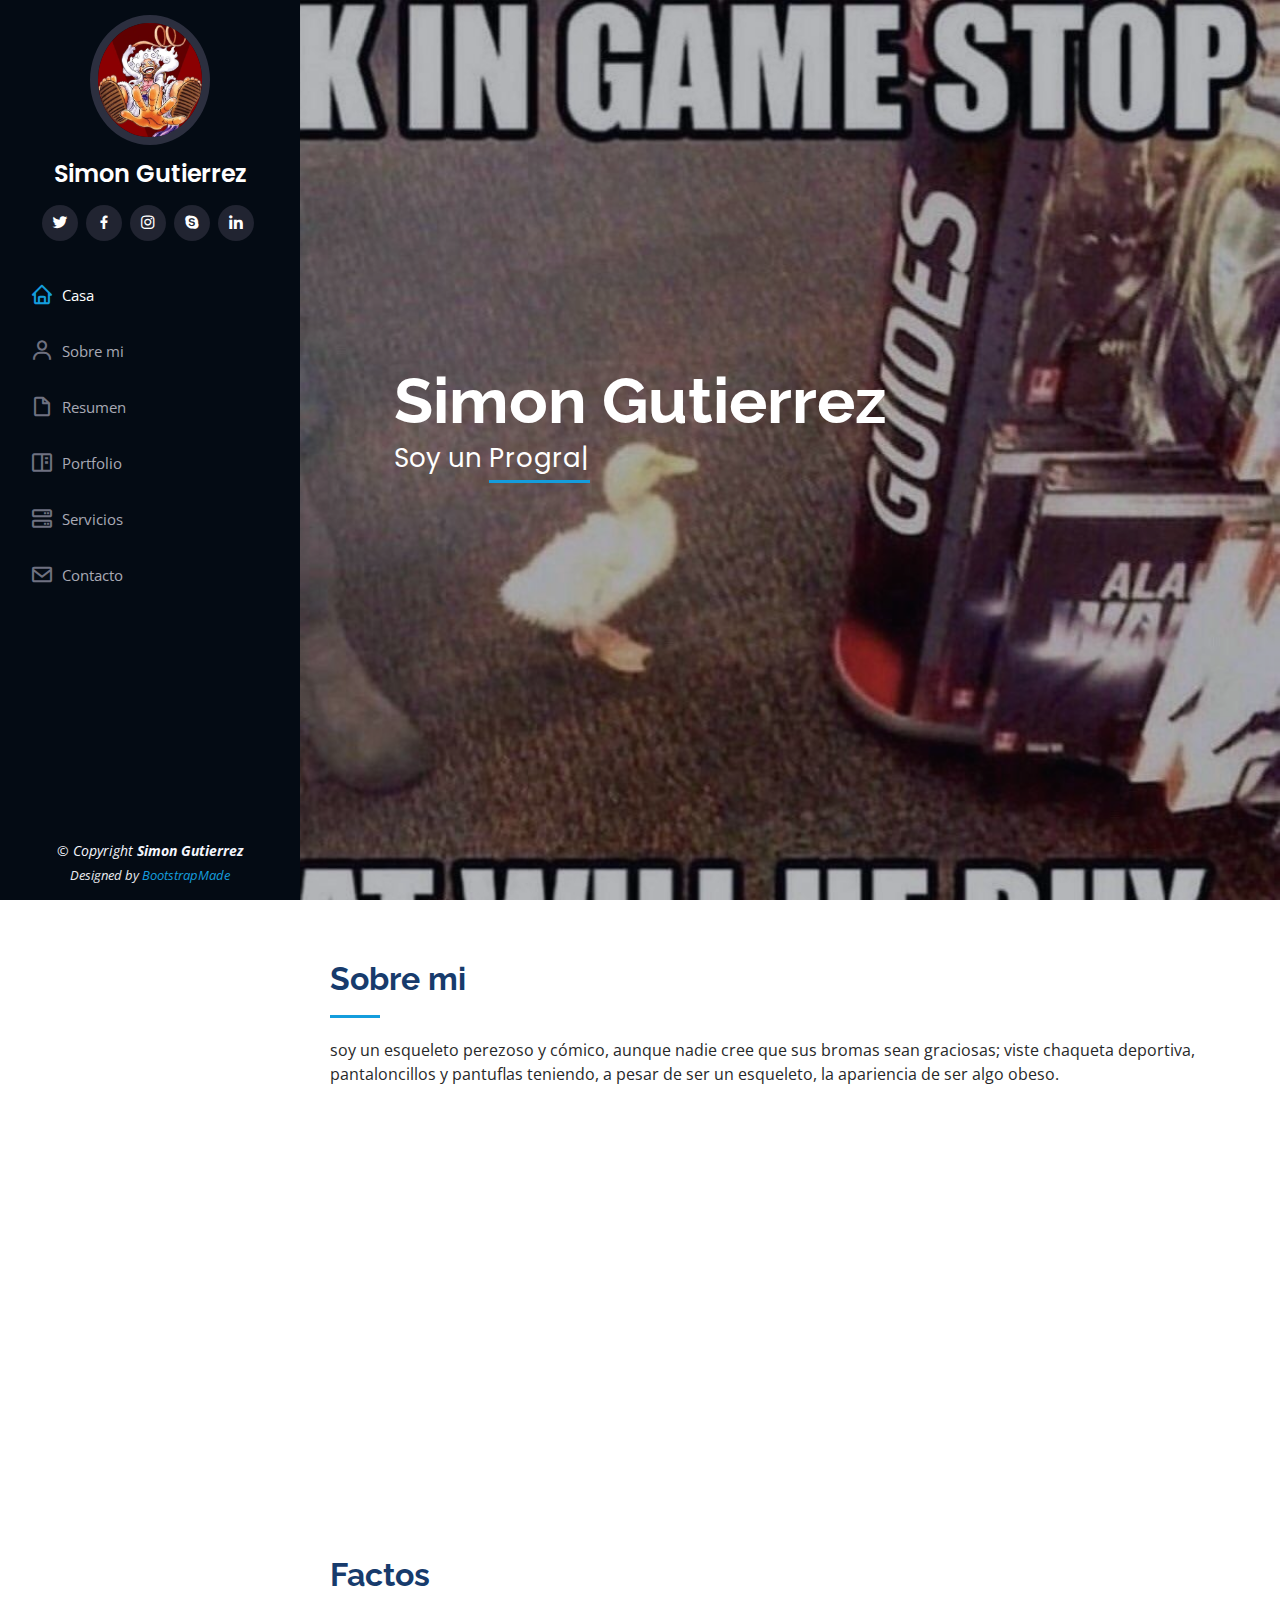
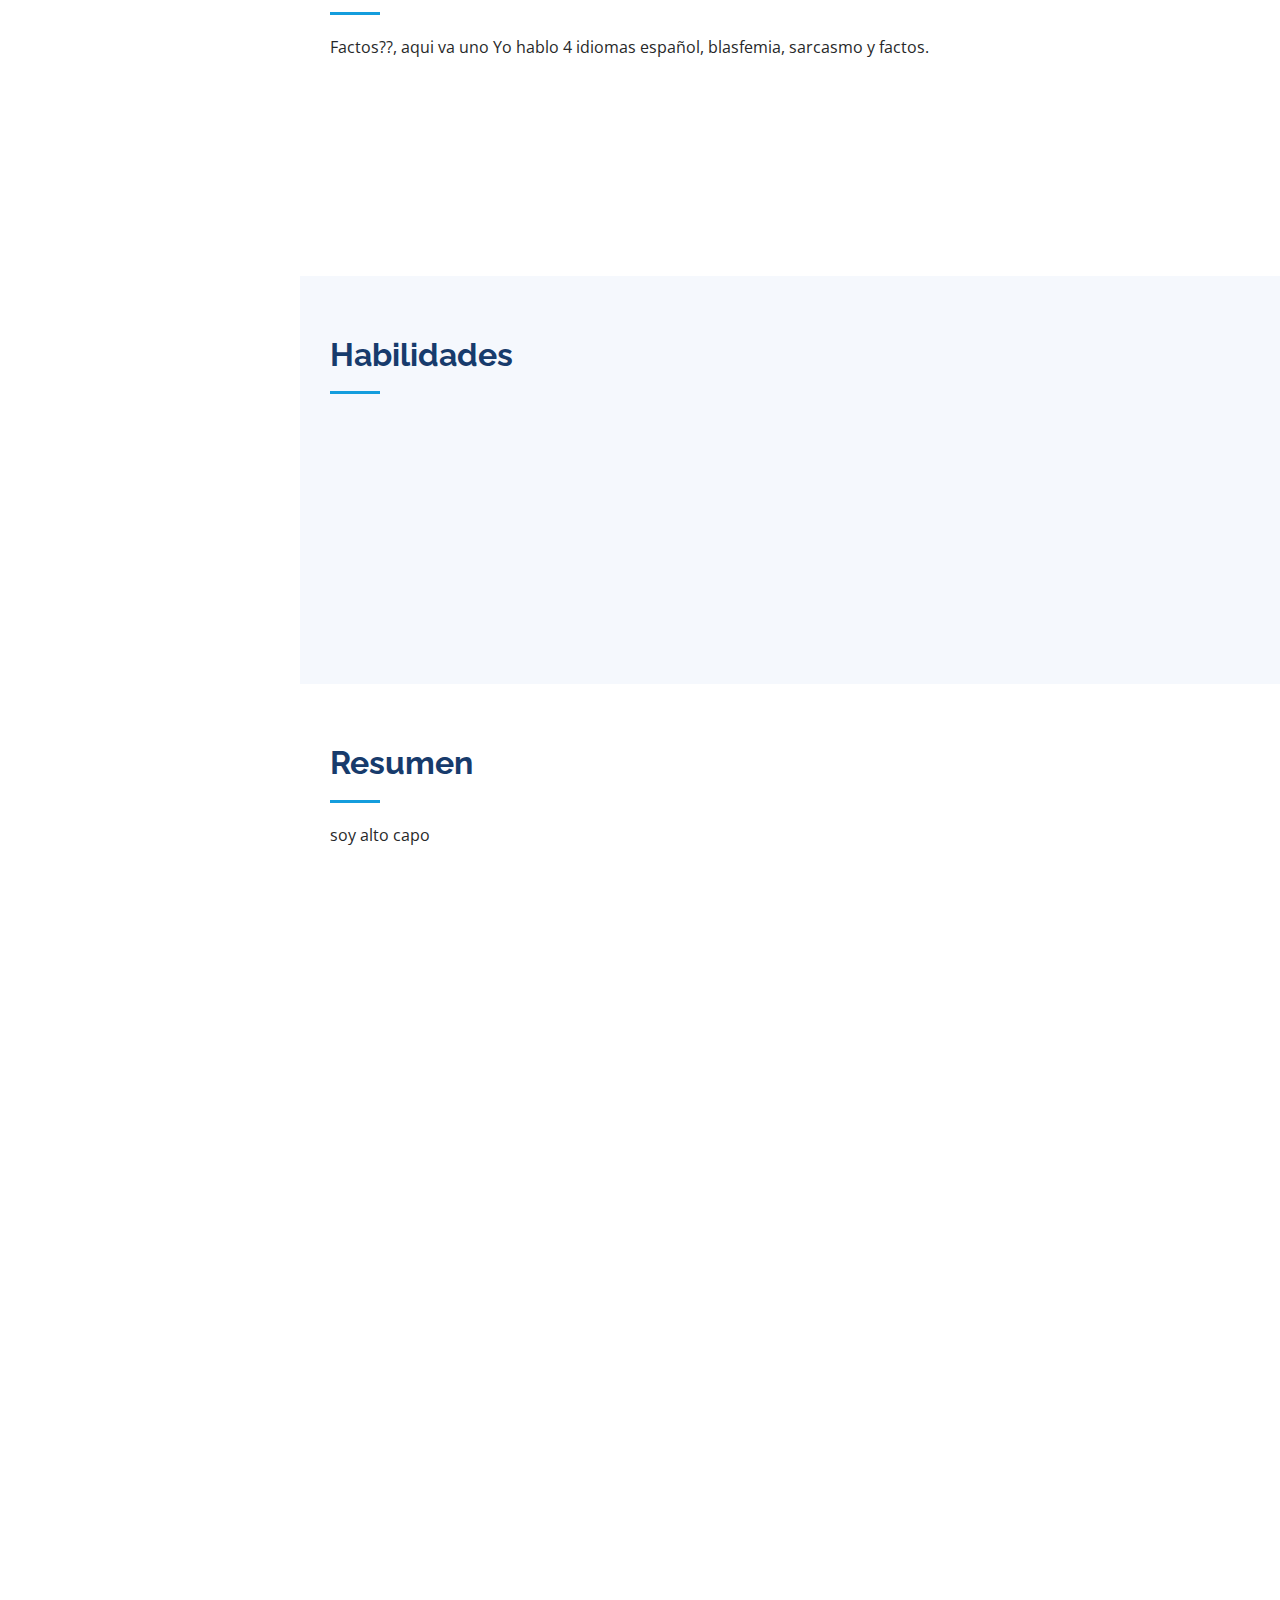
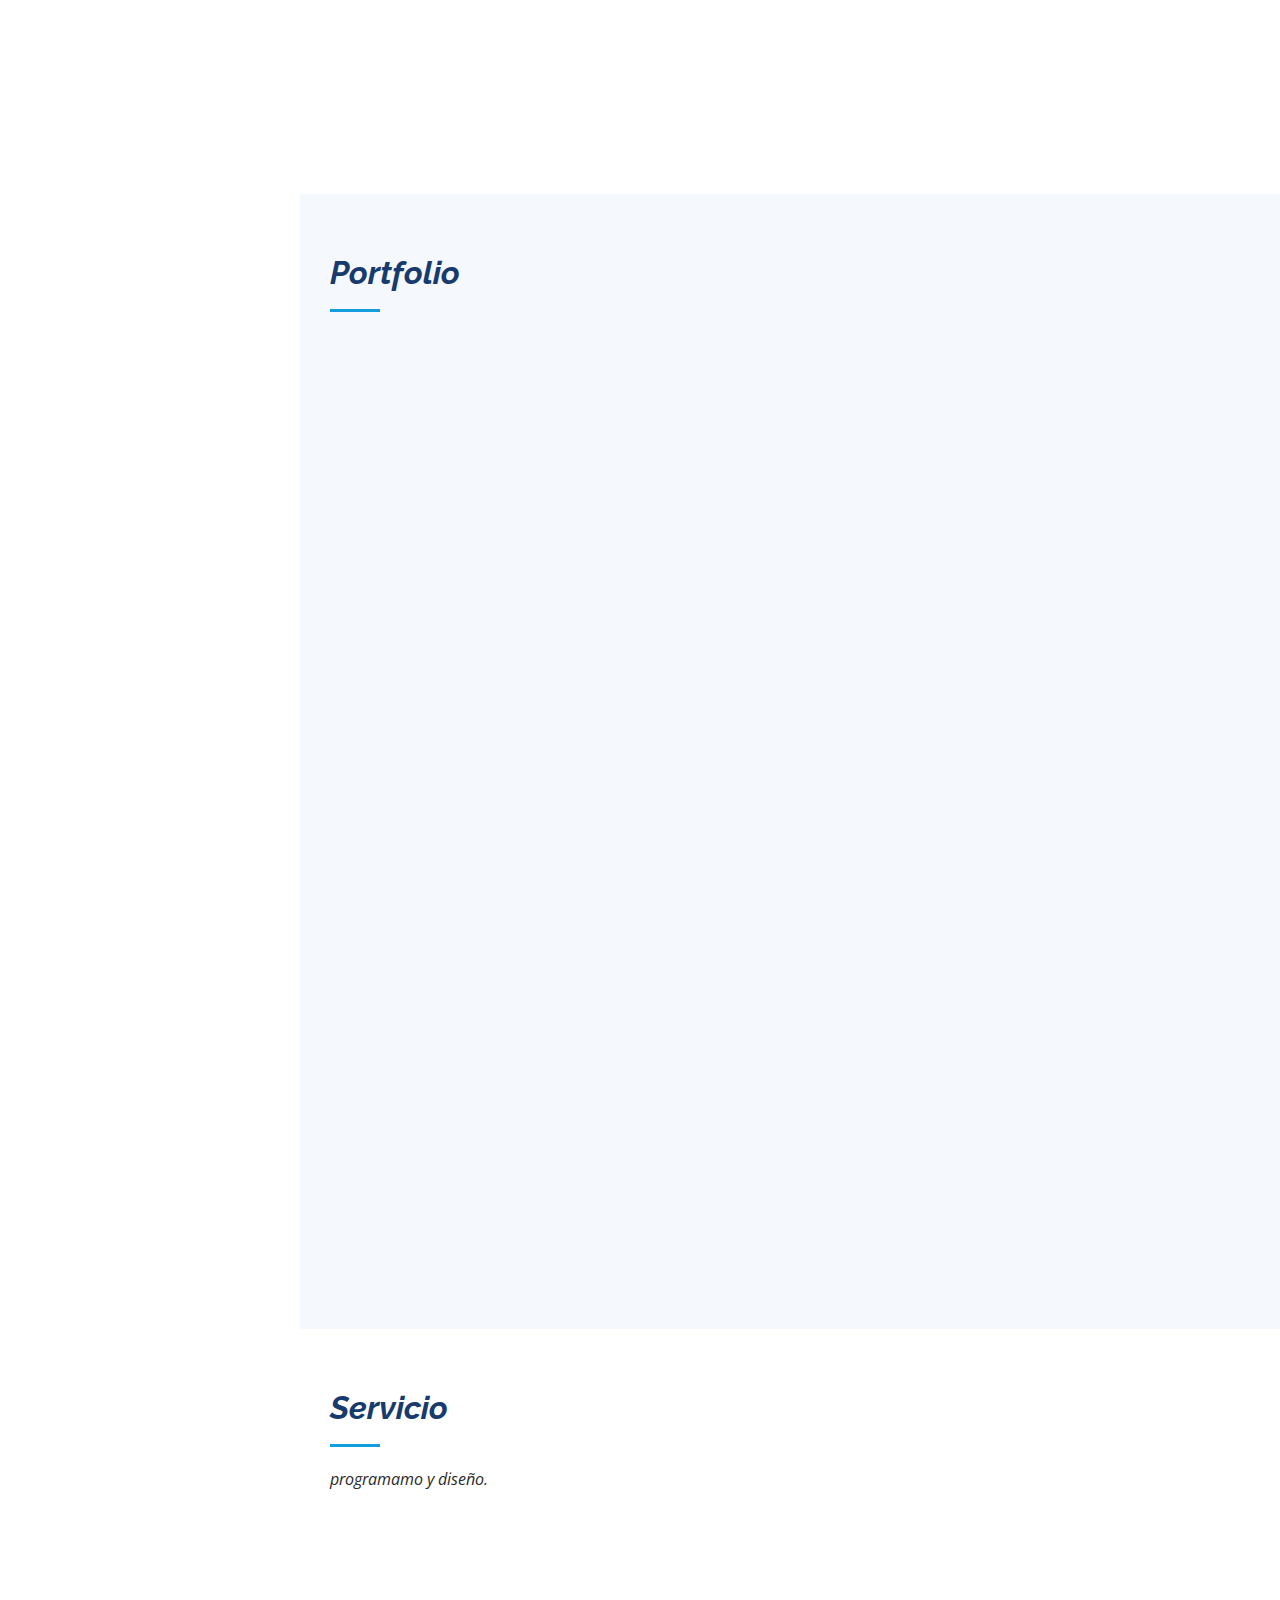
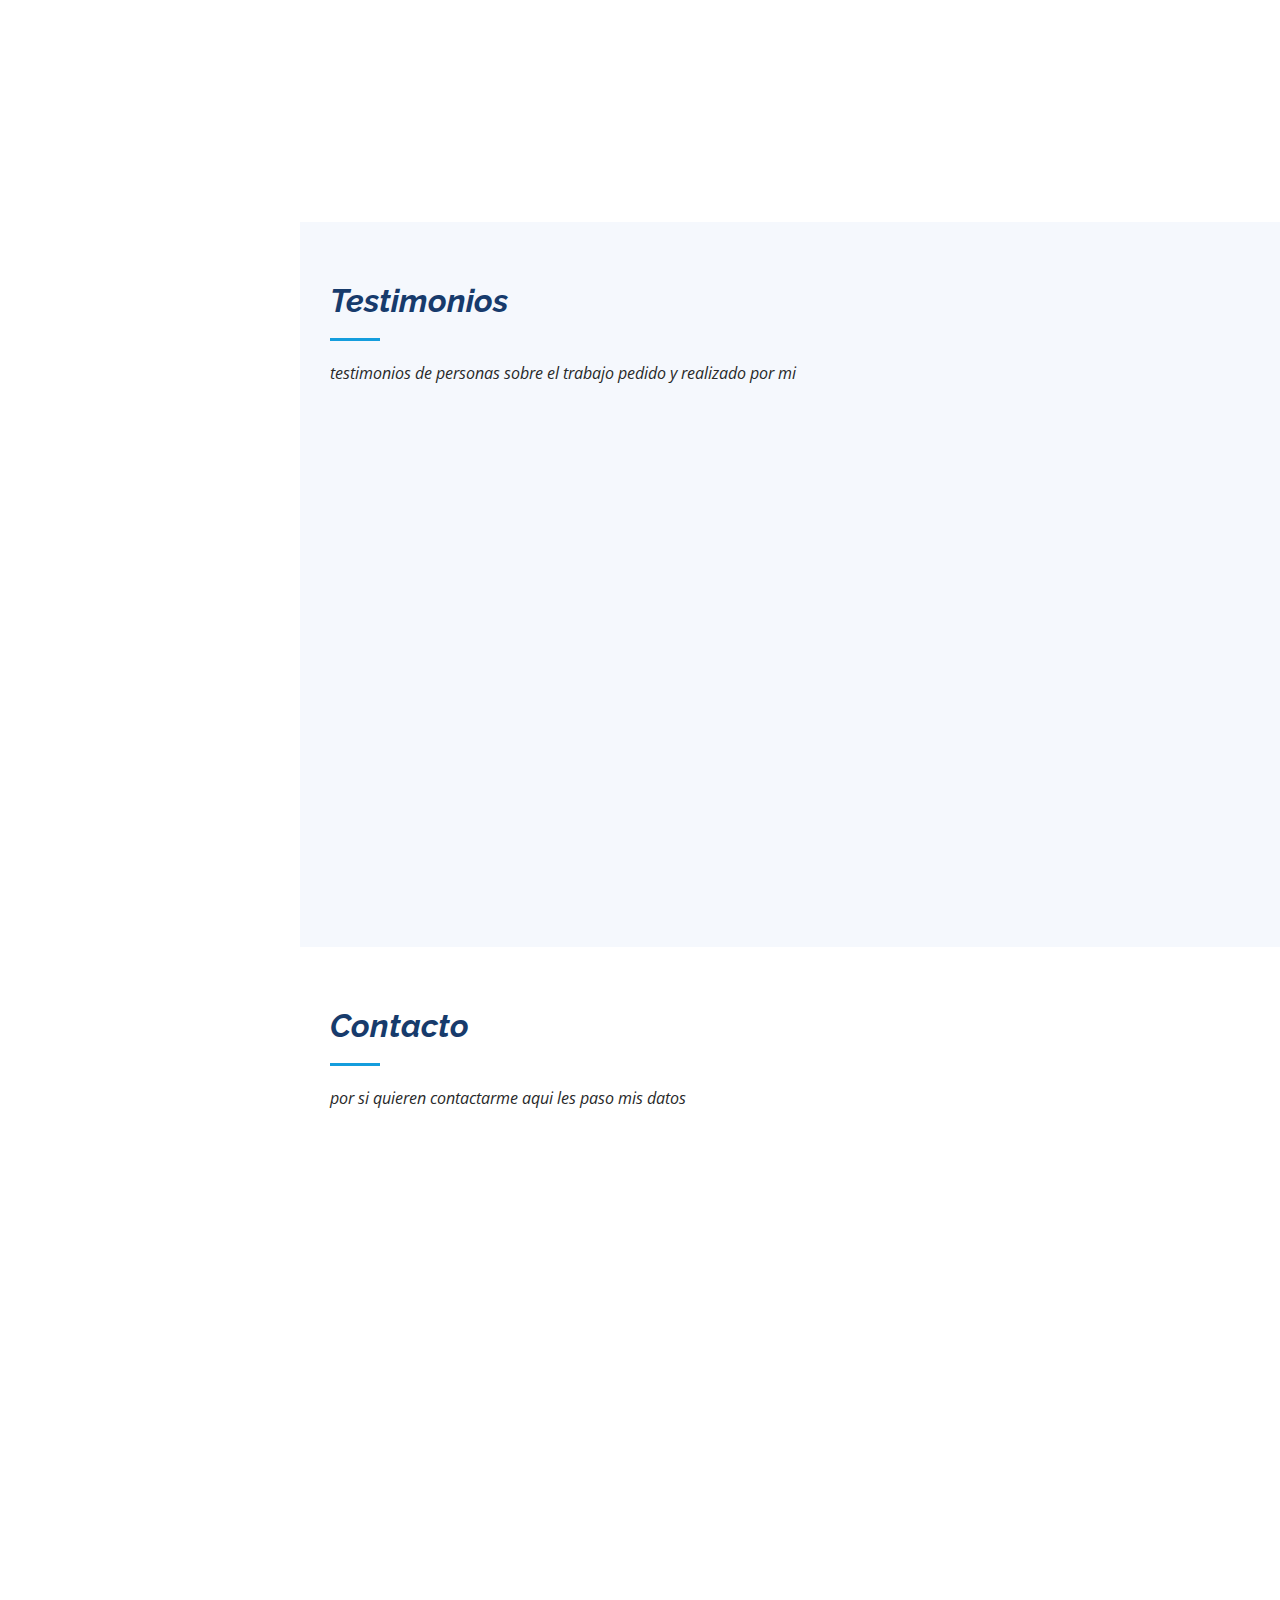
==== commit 5b98dcbd: "Add files via upload" ====
--- a/index.html
+++ b/index.html
@@ -49,22 +49,22 @@
         <img src="assets/img/Gear_Fifth.webp" alt="" class="img-fluid rounded-circle">
         <h1 class="text-light"><a href="index.html">Simon Gutierrez</a></h1>
         <div class="social-links mt-3 text-center">
-          <a href="#" class="twitter"><i class="bx bxl-twitter"></i></a>
-          <a href="#" class="facebook"><i class="bx bxl-facebook"></i></a>
-          <a href="#" class="instagram"><i class="bx bxl-instagram"></i></a>
-          <a href="#" class="google-plus"><i class="bx bxl-skype"></i></a>
-          <a href="#" class="linkedin"><i class="bx bxl-linkedin"></i></a>
+          <a href="https://twitter.com/leomessisite?lang=es" target="_blank" class="twitter"><i class="bx bxl-twitter"></i></a>
+          <a href="https://m.facebook.com/leomessi"  target="_blank"class="facebook"><i class="bx bxl-facebook"></i></a>
+          <a href="https://www.instagram.com/leomessi/feed/?hl=es"  target="_blank"class="instagram"><i class="bx bxl-instagram"></i></a>
+          <a href="https://login.live.com/login.srf?wa=wsignin1.0&rpsnv=16&ct=1696273951&rver=7.1.6819.0&wp=MBI_SSL&wreply=https%3A%2F%2Flw.skype.com%2Flogin%2Foauth%2Fproxy%3Fclient_id%3D360605%26redirect_uri%3Dhttps%253A%252F%252Fsecure.skype.com%252Fportal%252Flogin%253Freturn_url%253Dhttps%25253A%25252F%25252Fsecure.skype.com%25252Fportal%25252Foverview%26response_type%3Dpostgrant%26state%3D38262a1f3170368a1fa775cb&lc=1033&id=293290&mkt=es-ES&psi=skype&lw=1&cobrandid=2befc4b5-19e3-46e8-8347-77317a16a5a5&client_flight=ReservedFlight33%2CReservedFlight67"  target="_blank" class="google-plus"><i class="bx bxl-skype"></i></a>
+          <a href="https://www.instagram.com/leomessi/feed/?hl=es"  target="_blank" class="linkedin"><i class="bx bxl-linkedin"></i></a>
         </div>
       </div>
 
       <nav id="navbar" class="nav-menu navbar">
         <ul>
-          <li><a href="#hero" class="nav-link scrollto active"><i class="bx bx-home"></i> <span>Home</span></a></li>
-          <li><a href="#about" class="nav-link scrollto"><i class="bx bx-user"></i> <span>About</span></a></li>
-          <li><a href="#resume" class="nav-link scrollto"><i class="bx bx-file-blank"></i> <span>Resume</span></a></li>
+          <li><a href="#hero" class="nav-link scrollto active"><i class="bx bx-home"></i> <span>Casa</span></a></li>
+          <li><a href="#about" class="nav-link scrollto"><i class="bx bx-user"></i> <span>Sobre mi</span></a></li>
+          <li><a href="#resume" class="nav-link scrollto"><i class="bx bx-file-blank"></i> <span>Resumen</span></a></li>
           <li><a href="#portfolio" class="nav-link scrollto"><i class="bx bx-book-content"></i> <span>Portfolio</span></a></li>
-          <li><a href="#services" class="nav-link scrollto"><i class="bx bx-server"></i> <span>Services</span></a></li>
-          <li><a href="#contact" class="nav-link scrollto"><i class="bx bx-envelope"></i> <span>Contact</span></a></li>
+          <li><a href="#services" class="nav-link scrollto"><i class="bx bx-server"></i> <span>Servicios</span></a></li>
+          <li><a href="#contact" class="nav-link scrollto"><i class="bx bx-envelope"></i> <span>Contacto</span></a></li>
         </ul>
       </nav><!-- .nav-menu -->
     </div>
@@ -74,7 +74,7 @@
   <section id="hero" class="d-flex flex-column justify-content-center align-items-center">
     <div class="hero-container" data-aos="fade-in">
       <h1>Simon Gutierrez</h1>
-      <p>I'm <span class="typed" data-typed-items="Designer, Developer, Freelancer, Photographer"></span></p>
+      <p>Soy un <span class="typed" data-typed-items="Programador, Diseñador, Ice, Frio, hielo"></span></p>
     </div>
   </section><!-- End Hero -->
 
@@ -85,7 +85,7 @@
       <div class="container">
 
         <div class="section-title">
-          <h2>About</h2>
+          <h2>Sobre mi</h2>
           <p>soy un esqueleto perezoso y cómico, aunque nadie cree que sus bromas sean graciosas; viste chaqueta deportiva, pantaloncillos y pantuflas teniendo, a pesar de ser un esqueleto, la apariencia de ser algo obeso.</p>
         </div>
 
@@ -101,17 +101,17 @@
             <div class="row">
               <div class="col-lg-6">
                 <ul>
-                  <li><i class="bi bi-chevron-right"></i> <strong>Birthday:</strong> <span>9 febrero 2007</span></li>
-                  <li><i class="bi bi-chevron-right"></i> <strong>Website:</strong> <span>https://www.youtube.com/watch?v=dQw4w9WgXcQ</span></li>
-                  <li><i class="bi bi-chevron-right"></i> <strong>Phone:</strong> <span>+3564 68 1606</span></li>
-                  <li><i class="bi bi-chevron-right"></i> <strong>City:</strong> <span>San Francisco Argentina</span></li>
+                  <li><i class="bi bi-chevron-right"></i> <strong>Cumpleaños:</strong> <span>9 febrero 2007</span></li>
+                  <li><i class="bi bi-chevron-right"></i> <strong>Sitio Web:</strong> <span>https://www.youtube.com/watch?v=dQw4w9WgXcQ</span></li>
+                  <li><i class="bi bi-chevron-right"></i> <strong>Telefono:</strong> <span>+3564 68 1606</span></li>
+                  <li><i class="bi bi-chevron-right"></i> <strong>ciudad:</strong> <span>San Francisco Argentina</span></li>
                 </ul>
               </div>
               <div class="col-lg-6">
                 <ul>
-                  <li><i class="bi bi-chevron-right"></i> <strong>Age:</strong> <span>16</span></li>
-                  <li><i class="bi bi-chevron-right"></i> <strong>Degree:</strong> <span>Estudiante</span></li>
-                  <li><i class="bi bi-chevron-right"></i> <strong>PhEmailone:</strong> <span>sgutierrez@escuelasproa.edu.ar</span></li>
+                  <li><i class="bi bi-chevron-right"></i> <strong>Edad:</strong> <span>16</span></li>
+                  <li><i class="bi bi-chevron-right"></i> <strong>Titulo:</strong> <span>Ingeniero en Programacion</span></li>
+                  <li><i class="bi bi-chevron-right"></i> <strong>Email</strong> <span>sgutierrez@escuelasproa.edu.ar</span></li>
                   <li><i class="bi bi-chevron-right"></i> <strong>Freelance:</strong> <span>Available</span></li>
                 </ul>
               </div>
@@ -130,7 +130,7 @@
       <div class="container">
 
         <div class="section-title">
-          <h2>Facts</h2>
+          <h2>Factos</h2>
           <p>Factos??, aqui va uno Yo hablo 4 idiomas español, blasfemia, sarcasmo y factos.</p>
         </div>
 
@@ -140,7 +140,7 @@
             <div class="count-box">
               <i class="bi bi-emoji-smile"></i>
               <span data-purecounter-start="0" data-purecounter-end="-101" data-purecounter-duration="2" class="purecounter"></span>
-              <p><strong>Happy Clients</strong> consequuntur quae</p>
+              <p><strong>clientes felices</strong></p>
             </div>
           </div>
 
@@ -148,15 +148,15 @@
             <div class="count-box">
               <i class="bi bi-journal-richtext"></i>
               <span data-purecounter-start="0" data-purecounter-end="2" data-purecounter-duration="1" class="purecounter"></span>
-              <p><strong>Projects</strong> adipisci atque cum quia aut</p>
+              <p><strong>Projectos</strong></p>
             </div>
           </div>
 
           <div class="col-lg-3 col-md-6 d-md-flex align-items-md-stretch" data-aos="fade-up" data-aos-delay="200">
             <div class="count-box">
               <i class="bi bi-headset"></i>
-              <span data-purecounter-start="0" data-purecounter-end="∞" data-purecounter-duration="1" class="purecounter"></span>
-              <p><strong>Hours Of Support</strong> aut commodi quaerat</p>
+              <span data-purecounter-start="0" data-purecounter-end="Infinito" data-purecounter-duration="1" class="purecounter"></span>
+              <p><strong>Horas de Soporte</strong></p>
             </div>
           </div>
 
@@ -164,7 +164,7 @@
             <div class="count-box">
               <i class="bi bi-people"></i>
               <span data-purecounter-start="0" data-purecounter-end="1" data-purecounter-duration="1" class="purecounter"></span>
-              <p><strong>Hard Workers</strong> rerum asperiores dolor</p>
+              <p><strong>trabajo duro</strong></p>
             </div>
           </div>
 
@@ -178,8 +178,8 @@
       <div class="container">
 
         <div class="section-title">
-          <h2>Skills</h2>
-          <p> se lo basico y casi avanzado sobre html, css y javascript</p>
+          <h2>Habilidades</h2>
+          <p> </p>
         </div>
 
         <div class="row skills-content">
@@ -212,21 +212,21 @@
           <div class="col-lg-6" data-aos="fade-up" data-aos-delay="100">
 
             <div class="progress">
-              <span class="skill">PHP <i class="val">0%</i></span>
+              <span class="skill">pyton <i class="val">70%</i></span>
               <div class="progress-bar-wrap">
                 <div class="progress-bar" role="progressbar" aria-valuenow="0" aria-valuemin="0" aria-valuemax="100"></div>
               </div>
             </div>
 
             <div class="progress">
-              <span class="skill">WordPress/CMS <i class="val">0%</i></span>
+              <span class="skill"> InkCape<i class="val">90%</i></span>
               <div class="progress-bar-wrap">
                 <div class="progress-bar" role="progressbar" aria-valuenow="0" aria-valuemin="0" aria-valuemax="100"></div>
               </div>
             </div>
 
             <div class="progress">
-              <span class="skill">Photoshop <i class="val">0%</i></span>
+              <span class="skill">Photoshop <i class="val">70%</i></span>
               <div class="progress-bar-wrap">
                 <div class="progress-bar" role="progressbar" aria-valuenow="0" aria-valuemin="0" aria-valuemax="100"></div>
               </div>
@@ -244,55 +244,46 @@
       <div class="container">
 
         <div class="section-title">
-          <h2>Resume</h2>
+          <h2>Resumen</h2>
           <p> soy alto capo</p>
         </div>
 
         <div class="row">
           <div class="col-lg-6" data-aos="fade-up">
-            <h3 class="resume-title">Sumary</h3>
+            <h3 class="resume-title">Resumen</h3>
             <div class="resume-item pb-0">
               <h4>Simon Gutierrez</h4>
               <p><em> datos</em></p>
               <ul>
-                <li>Portland par 2, mi compu</li>
+                <li>Escuelas Proa Tecnica</li>
                 <li>3564 68 1606</li>
                 <li>sgutierrez@escuelasproa.edu.ar</li>
               </ul>
             </div>
 
-            <h3 class="resume-title">Education</h3>
+            <h3 class="resume-title">Educacion</h3>
             <div class="resume-item">
-              <h4> estudio de &amp; programacion</h4>
+              <h4> estudio de programacion</h4>
               <h5>2019 - 2025</h5>
               <p><em>  pyton, html, css, javascript, etc.</p>
             </div>
             <div class="resume-item">
-              <h4>Bachelor of Fine Arts &amp; Graphic art</h4>
+              <h4></h4>
               <h5>2022 - 2023</h5>
               <p><em> arte y diseño</em></p>
               <p>gimp, inkcape, </p>
             </div>
           </div>
           <div class="col-lg-6" data-aos="fade-up" data-aos-delay="100">
-            <h3 class="resume-title">Professional Experience</h3>
+            <h3 class="resume-title">Experiencia Profecional</h3>
             <div class="resume-item">
-              <h4>Senior graphic design specialist</h4>
+              <h4>especialista en diseño grafico</h4>
               <h5>2023 - Present</h5>
               <p><em> dibujos  </em></p>
               <ul>
                 <li>paint</li>
                 <li>inkcape </li>
                 <li>gimp</li>
-                <li>Oversee the efficient use of production project budgets ranging from $0,000 - $0,000</li>
-              </ul>
-            </div>
-            <div class="resume-item">
-              <h4>Graphic design specialist</h4>
-              <h5>2007 - infinito</h5>
-              <p><em>diseño grafico</em></p>
-              <ul>
-                <li>paint</li>
                
               </ul>
             </div>
@@ -308,16 +299,16 @@
 
         <div class="section-title">
           <h2>Portfolio</h2>
-          <p>mi portafolio es encuentra en git hub</p>
+          <p></p>
         </div>
 
         <div class="row" data-aos="fade-up">
           <div class="col-lg-12 d-flex justify-content-center">
             <ul id="portfolio-flters">
-              <li data-filter="*" class="filter-active">All</li>
-              <li data-filter=".filter-app">App</li>
-              <li data-filter=".filter-card">Card</li>
-              <li data-filter=".filter-web">Web</li>
+              <li data-filter="*" class="filter-active">Todo</li>
+              <li data-filter=".filter-app">aplicacion</li>
+              <li data-filter=".filter-card">Tarjetad</li>
+              <li data-filter=".filter-web">Paginas web</li>
             </ul>
           </div>
         </div>
@@ -424,7 +415,7 @@
       <div class="container">
 
         <div class="section-title">
-          <h2>Services</h2>
+          <h2>Servicio</h2>
           <p>programamo y diseño.</p>
         </div>
 
@@ -553,7 +544,7 @@
       <div class="container">
 
         <div class="section-title">
-          <h2>Contact</h2>
+          <h2>Contacto</h2>
           <p>por si quieren contactarme aqui les paso mis datos</p>
         </div>
 
@@ -563,8 +554,8 @@
             <div class="info">
               <div class="address">
                 <i class="bi bi-geo-alt"></i>
-                <h4>Location:</h4>
-                <p>Machu Picchu, Perú</p>
+                <h4>Ubicacion:</h4>
+                <p>San Francisco, Argentina</p>
               </div>
 
               <div class="email">
@@ -575,11 +566,11 @@
 
               <div class="phone">
                 <i class="bi bi-phone"></i>
-                <h4>Call:</h4>
+                <h4>llama:</h4>
                 <p>+54 3564 68 1606</p>
               </div>
 
-              <iframe src="assets/img/perucausa.jpg" frameborder="0" style="border:0; width: 100%; height: 290px;" allowfullscreen></iframe>
+              <iframe src="https://www.google.com/maps/embed?pb=!1m18!1m12!1m3!1d3404.946201285637!2d-62.09931882498285!3d-31.4156082962126!2m3!1f0!2f0!3f0!3m2!1i1024!2i768!4f13.1!3m3!1m2!1s0x95cb2837b313dca3%3A0x8cb5e90fcb989d28!2sChubut%201285%2C%20San%20Francisco%2C%20C%C3%B3rdoba!5e0!3m2!1ses!2sar!4v1696273057708!5m2!1ses!2sar" width="600" height="450" style="border:0;" allowfullscreen="" loading="lazy" referrerpolicy="no-referrer-when-downgrade"></iframe>
             </div>
 
           </div>
@@ -588,26 +579,26 @@
             <form action="forms/contact.php" method="post" role="form" class="php-email-form">
               <div class="row">
                 <div class="form-group col-md-6">
-                  <label for="name">Your Name</label>
+                  <label for="name">Nombre</label>
                   <input type="text" name="name" class="form-control" id="name" required>
                 </div>
                 <div class="form-group col-md-6">
-                  <label for="name">Your Email</label>
+                  <label for="name">Email</label>
                   <input type="email" class="form-control" name="email" id="email" required>
                 </div>
               </div>
               <div class="form-group">
-                <label for="name">Subject</label>
+                <label for="name">tema</label>
                 <input type="text" class="form-control" name="subject" id="subject" required>
               </div>
               <div class="form-group">
-                <label for="name">Message</label>
+                <label for="name">Mensage</label>
                 <textarea class="form-control" name="message" rows="10" required></textarea>
               </div>
               <div class="my-3">
-                <div class="loading">Loading</div>
+                <div class="loading">cargar</div>
                 <div class="error-message"></div>
-                <div class="sent-message">Your message has been sent. Thank you!</div>
+                <div class="sent-message">su mensaje fue enviado, gracias!</div>
               </div>
               <div class="text-center"><button type="submit">Send Message</button></div>
             </form>
@@ -624,7 +615,7 @@
   <footer id="footer">
     <div class="container">
       <div class="copyright">
-        &copy; Copyright <strong><span>iPortfolio</span></strong>
+        &copy; Copyright <strong><span>Simon Gutierrez</span></strong>
       </div>
       <div class="credits">
         <!-- All the links in the footer should remain intact. -->
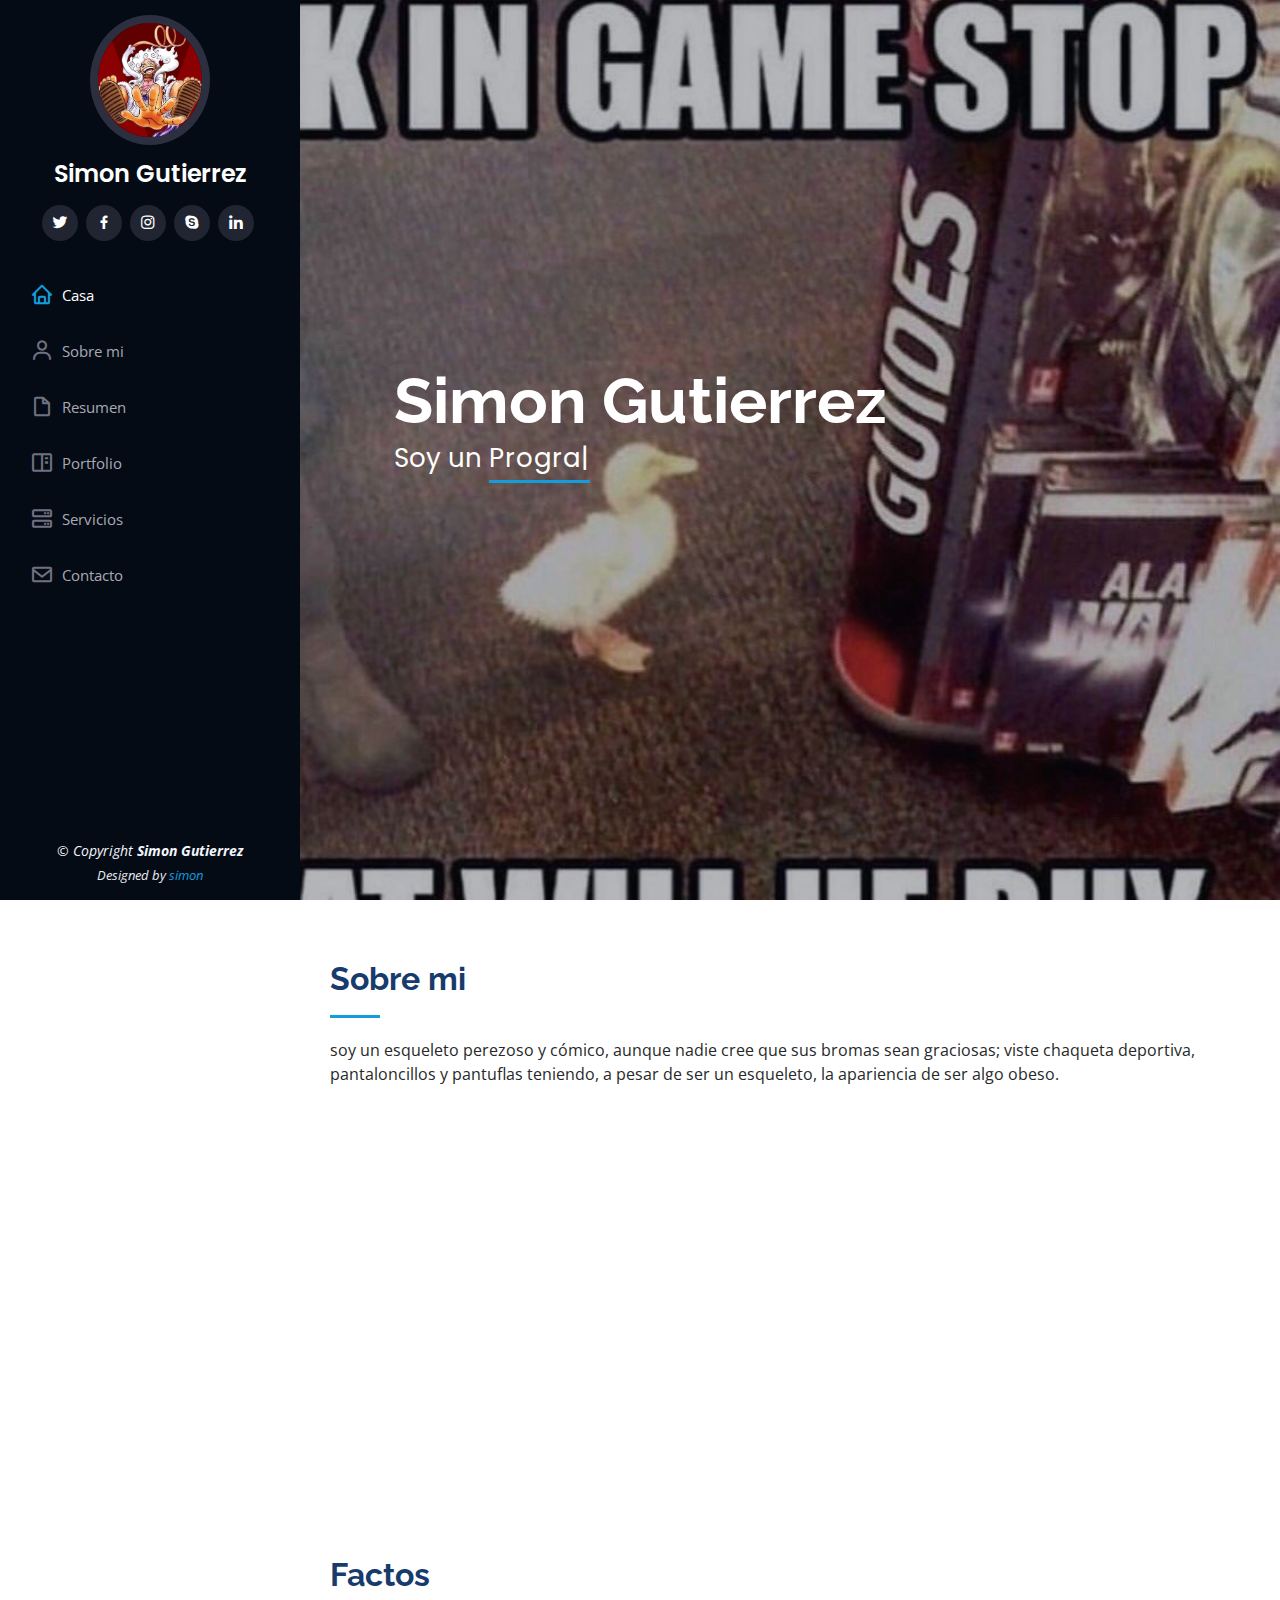
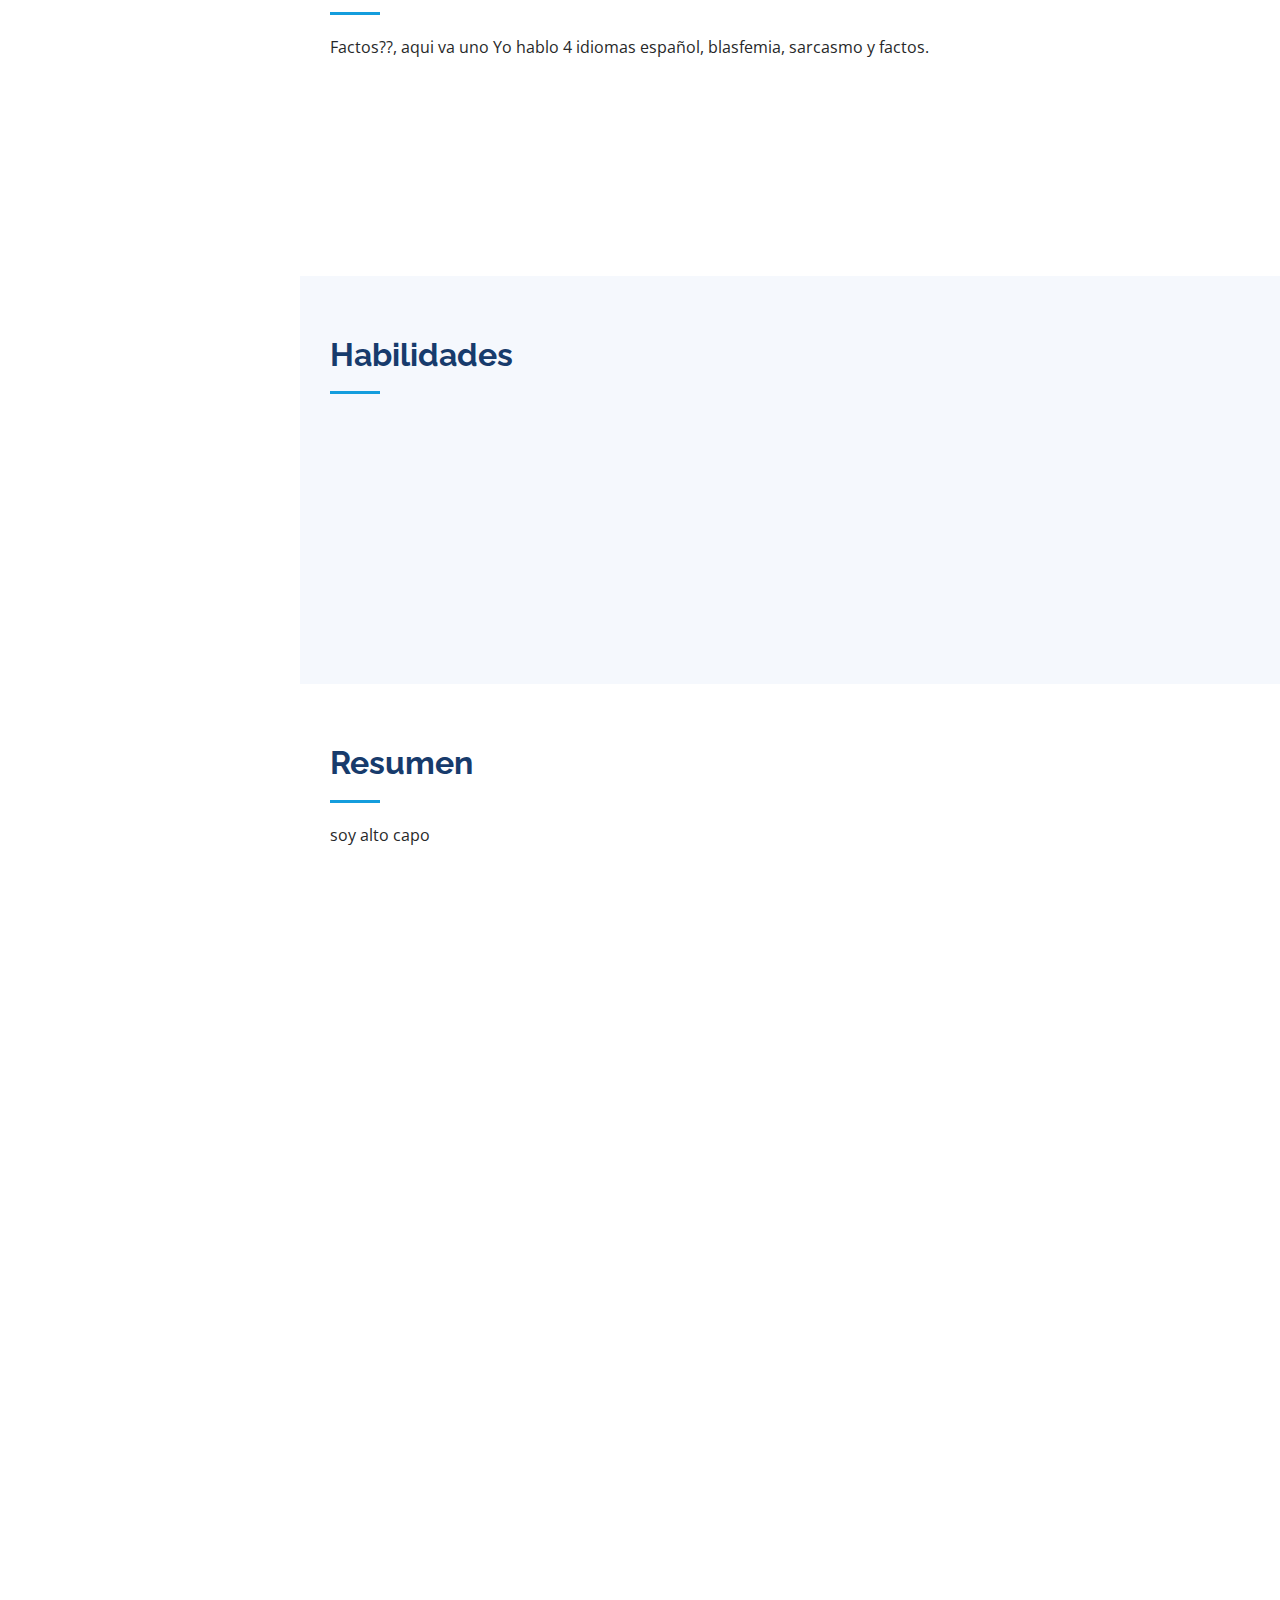
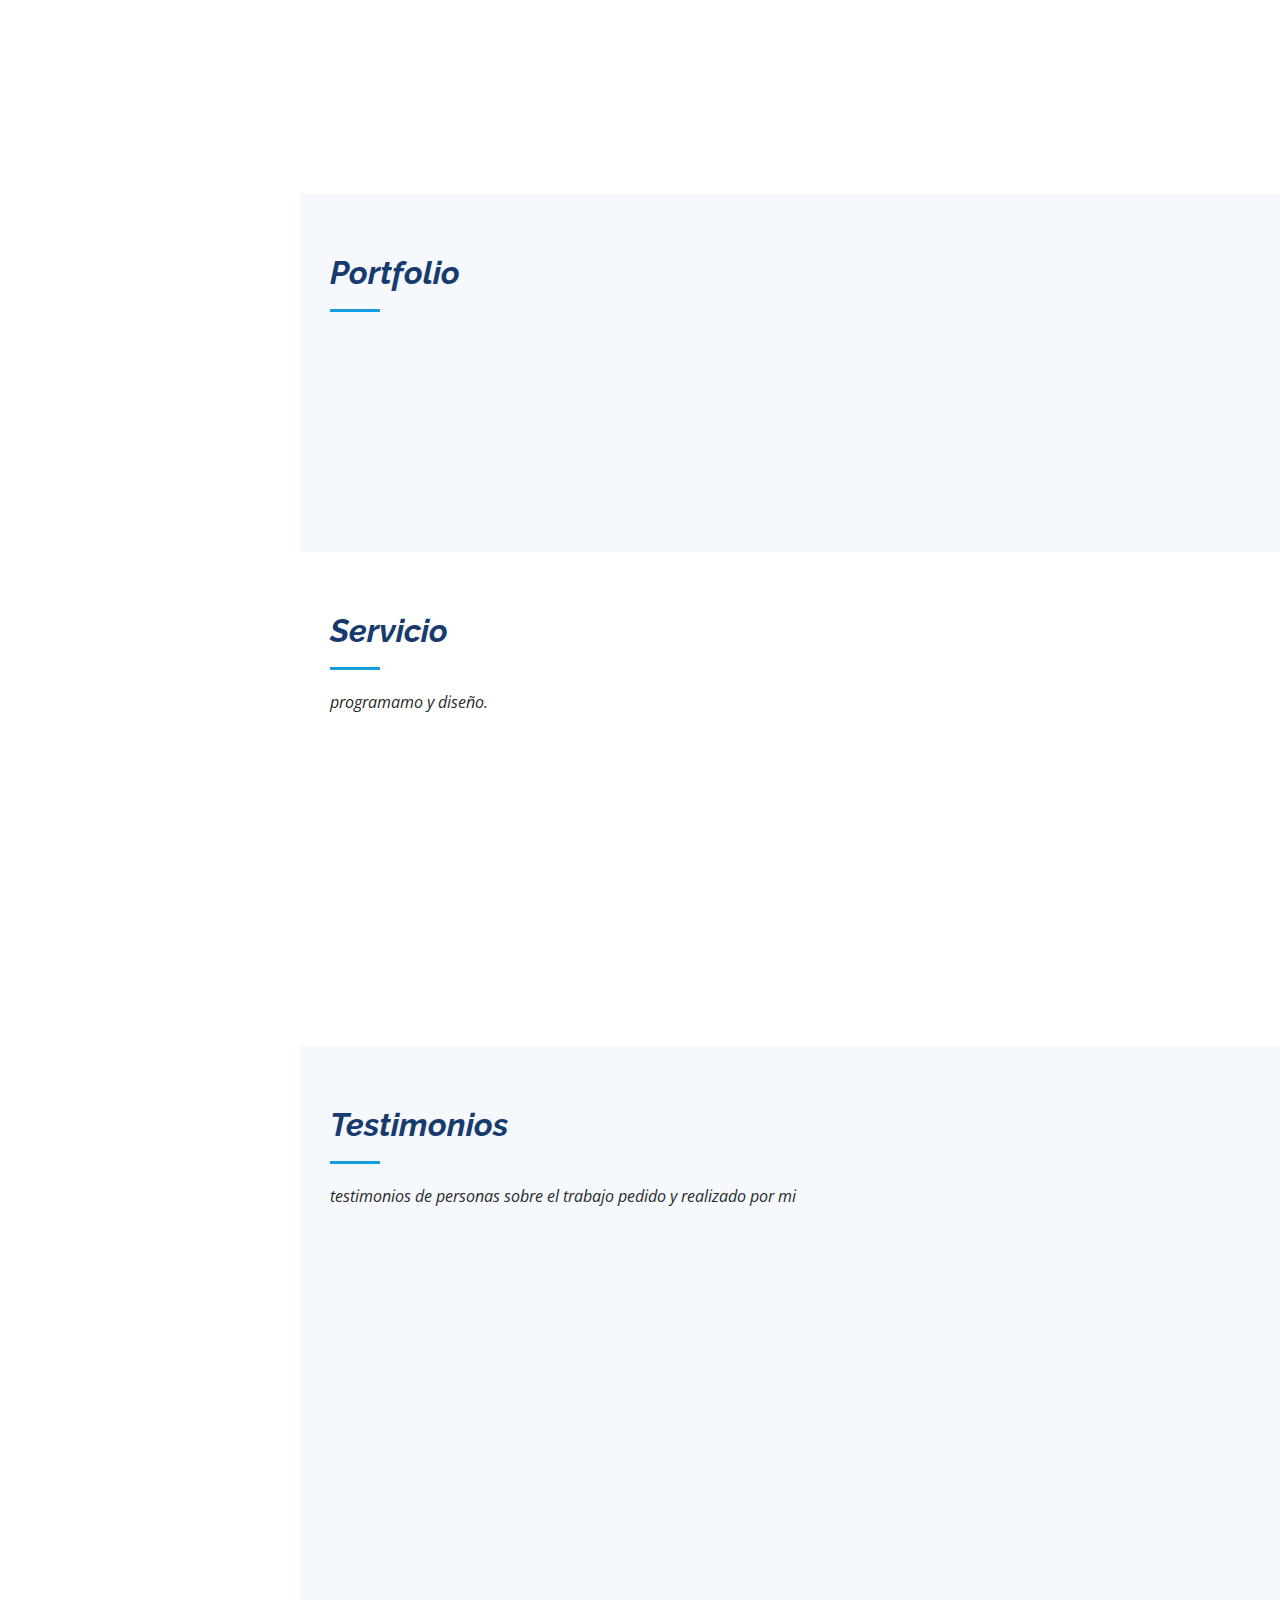
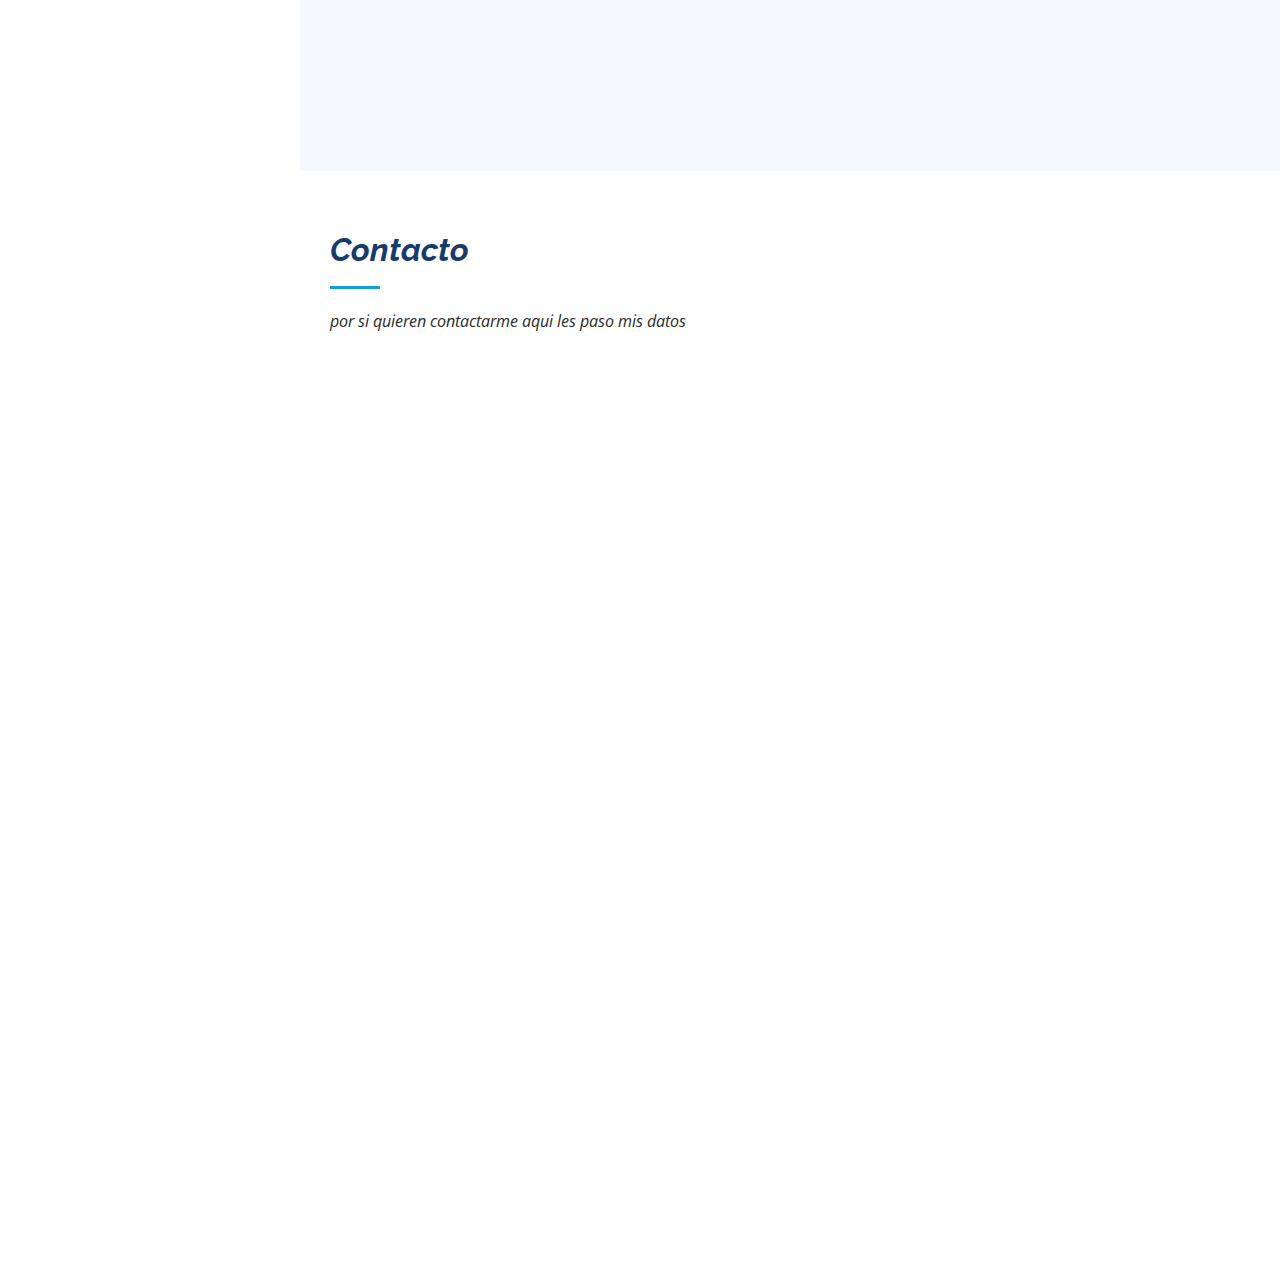
==== commit 0d615287: "Add files via upload" ====
--- a/index.html
+++ b/index.html
@@ -214,21 +214,21 @@
             <div class="progress">
               <span class="skill">pyton <i class="val">70%</i></span>
               <div class="progress-bar-wrap">
-                <div class="progress-bar" role="progressbar" aria-valuenow="0" aria-valuemin="0" aria-valuemax="100"></div>
+                <div class="progress-bar" role="progressbar" aria-valuenow="70" aria-valuemin="0" aria-valuemax="100"></div>
               </div>
             </div>
 
             <div class="progress">
               <span class="skill"> InkCape<i class="val">90%</i></span>
               <div class="progress-bar-wrap">
-                <div class="progress-bar" role="progressbar" aria-valuenow="0" aria-valuemin="0" aria-valuemax="100"></div>
+                <div class="progress-bar" role="progressbar" aria-valuenow="90" aria-valuemin="0" aria-valuemax="100"></div>
               </div>
             </div>
 
             <div class="progress">
               <span class="skill">Photoshop <i class="val">70%</i></span>
               <div class="progress-bar-wrap">
-                <div class="progress-bar" role="progressbar" aria-valuenow="0" aria-valuemin="0" aria-valuemax="100"></div>
+                <div class="progress-bar" role="progressbar" aria-valuenow="70" aria-valuemin="0" aria-valuemax="100"></div>
               </div>
             </div>
 
@@ -306,8 +306,8 @@
           <div class="col-lg-12 d-flex justify-content-center">
             <ul id="portfolio-flters">
               <li data-filter="*" class="filter-active">Todo</li>
-              <li data-filter=".filter-app">aplicacion</li>
-              <li data-filter=".filter-card">Tarjetad</li>
+              <li data-filter=".filter-app">javascript</li>
+              <li data-filter=".filter-card">practicas en casa</li>
               <li data-filter=".filter-web">Paginas web</li>
             </ul>
           </div>
@@ -317,93 +317,36 @@
 
           <div class="col-lg-4 col-md-6 portfolio-item filter-app">
             <div class="portfolio-wrap">
-              <img src="assets/img/portfolio/mc.jpg" class="img-fluid" alt="">
+              <img src="assets/img/calcu.jfif" class="img-fluid" alt="">
               <div class="portfolio-links">
-                <a href="assets/img/portfolio/mc.jpg" data-gallery="portfolioGallery" class="portfolio-lightbox" title="App 1"><i class="bx bx-plus"></i></a>
-                <a href="portfolio-details.html" title="More Details"><i class="bx bx-link"></i></a>
+                <a href="assets/img/calcu.jfif" data-gallery="portfolioGallery" class="portfolio-lightbox" title="App 1"><i class="bx bx-plus"></i></a>
+                <a href="portfolio-detailss.html" title="More Details"><i class="bx bx-link"></i></a>
               </div>
             </div>
           </div>
 
           <div class="col-lg-4 col-md-6 portfolio-item filter-web">
             <div class="portfolio-wrap">
-              <img src="assets/img/portfolio/ml.jpg" class="img-fluid" alt="">
+              <img src="assets/img/xddddddddddd.png" class="img-fluid" alt="">
               <div class="portfolio-links">
-                <a href="assets/img/portfolio/ml.png" data-gallery="portfolioGallery" class="portfolio-lightbox" title="Web 3"><i class="bx bx-plus"></i></a>
+                <a href="assets/img/xddddddddddd.png" data-gallery="portfolioGallery" class="portfolio-lightbox" title="Web 3"><i class="bx bx-plus"></i></a>
                 <a href="portfolio-details.html" title="More Details"><i class="bx bx-link"></i></a>
               </div>
             </div>
           </div>
 
-          <div class="col-lg-4 col-md-6 portfolio-item filter-app">
-            <div class="portfolio-wrap">
-              <img src="assets/img/portfolio/descarga.jpg" class="img-fluid" alt="">
-              <div class="portfolio-links">
-                <a href="assets/img/portfolio/descarga.jpg" data-gallery="portfolioGallery" class="portfolio-lightbox" title="App 2"><i class="bx bx-plus"></i></a>
-                <a href="portfolio-details.html" title="More Details"><i class="bx bx-link"></i></a>
-              </div>
-            </div>
-          </div>
+          
 
           <div class="col-lg-4 col-md-6 portfolio-item filter-card">
             <div class="portfolio-wrap">
-              <img src="assets/img/portfolio/mcard.JPG" class="img-fluid" alt="">
+              <img src="assets/img/sssssssd.jfif" class="img-fluid" alt="">
               <div class="portfolio-links">
-                <a href="assets/img/portfolio/mcard.JPG" data-gallery="portfolioGallery" class="portfolio-lightbox" title="Card 2"><i class="bx bx-plus"></i></a>
-                <a href="portfolio-details.html" title="More Details"><i class="bx bx-link"></i></a>
-              </div>
-            </div>
-          </div>
-
-          <div class="col-lg-4 col-md-6 portfolio-item filter-web">
-            <div class="portfolio-wrap">
-              <img src="assets/img/portfolio/cg.png" class="img-fluid" alt="">
-              <div class="portfolio-links">
-                <a href="assets/img/portfolio/cg.png" data-gallery="portfolioGallery" class="portfolio-lightbox" title="Web 2"><i class="bx bx-plus"></i></a>
-                <a href="portfolio-details.html" title="More Details"><i class="bx bx-link"></i></a>
-              </div>
-            </div>
-          </div>
-
-          <div class="col-lg-4 col-md-6 portfolio-item filter-app">
-            <div class="portfolio-wrap">
-              <img src="assets/img/portfolio/sp.png" class="img-fluid" alt="">
-              <div class="portfolio-links">
-                <a href="assets/img/portfolio/sp.png" data-gallery="portfolioGallery" class="portfolio-lightbox" title="App 3"><i class="bx bx-plus"></i></a>
-                <a href="portfolio-details.html" title="More Details"><i class="bx bx-link"></i></a>
-              </div>
-            </div>
-          </div>
-
-          <div class="col-lg-4 col-md-6 portfolio-item filter-card">
-            <div class="portfolio-wrap">
-              <img src="assets/img/portfolio/v.png" class="img-fluid" alt="">
-              <div class="portfolio-links">
-                <a href="assets/img/portfolio/v.png" data-gallery="portfolioGallery" class="portfolio-lightbox" title="Card 1"><i class="bx bx-plus"></i></a>
-                <a href="portfolio-details.html" title="More Details"><i class="bx bx-link"></i></a>
-              </div>
-            </div>
-          </div>
-
-          <div class="col-lg-4 col-md-6 portfolio-item filter-card">
-            <div class="portfolio-wrap">
-              <img src="assets/img/portfolio/mp.png" class="img-fluid" alt="">
-              <div class="portfolio-links">
-                <a href="assets/img/portfolio/mp.png" data-gallery="portfolioGallery" class="portfolio-lightbox" title="Card 3"><i class="bx bx-plus"></i></a>
-                <a href="portfolio-details.html" title="More Details"><i class="bx bx-link"></i></a>
-              </div>
-            </div>
-          </div>
-
-          <div class="col-lg-4 col-md-6 portfolio-item filter-web">
-            <div class="portfolio-wrap">
-              <img src="assets/img/portfolio/yt.png" class="img-fluid" alt="">
-              <div class="portfolio-links">
-                <a href="assets/img/portfolio/yt.png" data-gallery="portfolioGallery" class="portfolio-lightbox" title="Web 3"><i class="bx bx-plus"></i></a>
-                <a href="portfolio-details.html" title="More Details"><i class="bx bx-link"></i></a>
-              </div>
-            </div>
-          </div>
+                <a href="assets/img/sssssssd.jfif" data-gallery="portfolioGallery" class="portfolio-lightbox" title="Card 2"><i class="bx bx-plus"></i></a>
+                <a href="portfolio-detailsss.html" title="More Details"><i class="bx bx-link"></i></a>
+              </div>
+            </div>
+          </div>
+
 
         </div>
 
@@ -600,7 +543,7 @@
                 <div class="error-message"></div>
                 <div class="sent-message">su mensaje fue enviado, gracias!</div>
               </div>
-              <div class="text-center"><button type="submit">Send Message</button></div>
+              <div class="text-center"><button type="submit">enviar Message</button></div>
             </form>
           </div>
 
@@ -622,7 +565,7 @@
         <!-- You can delete the links only if you purchased the pro version. -->
         <!-- Licensing information: https://bootstrapmade.com/license/ -->
         <!-- Purchase the pro version with working PHP/AJAX contact form: https://bootstrapmade.com/iportfolio-bootstrap-portfolio-websites-template/ -->
-        Designed by <a href="https://bootstrapmade.com/">BootstrapMade</a>
+        Designed by <a href="https://bootstrapmade.com/">simon</a>
       </div>
     </div>
   </footer><!-- End  Footer -->
